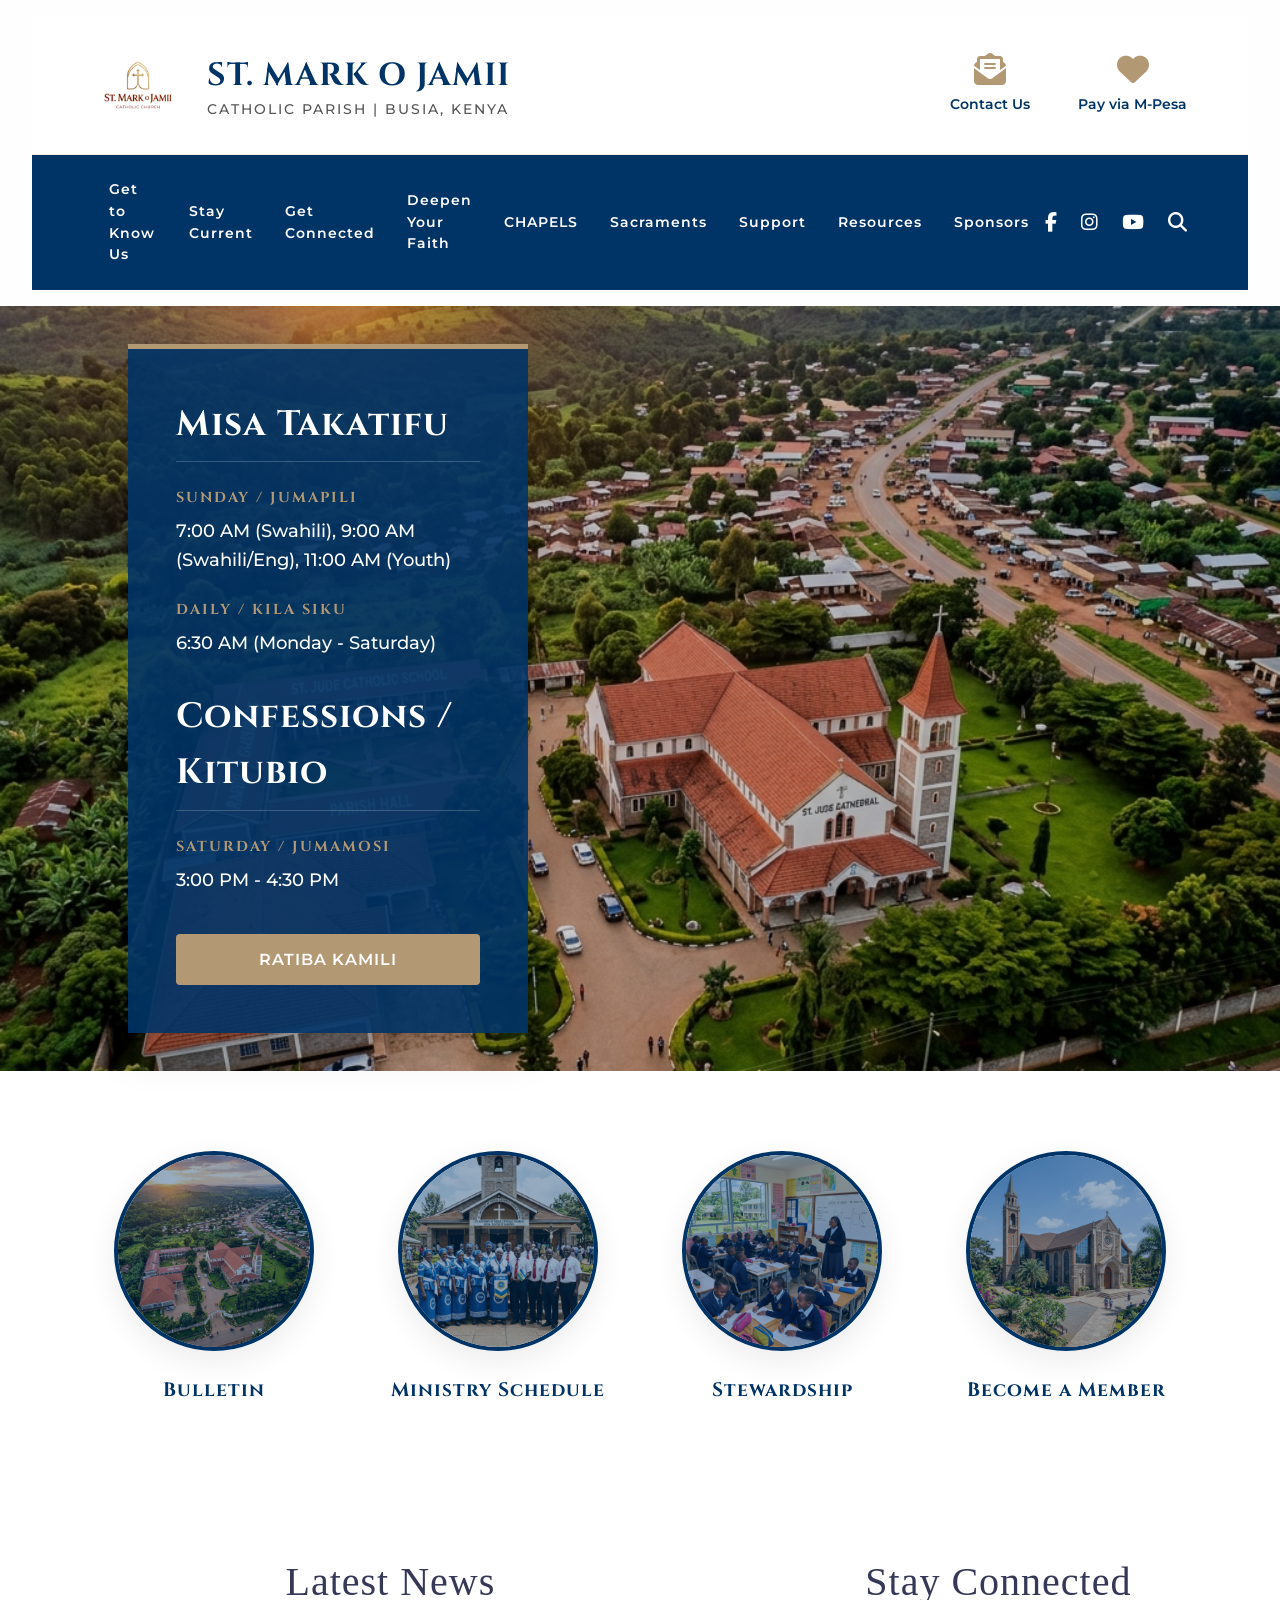
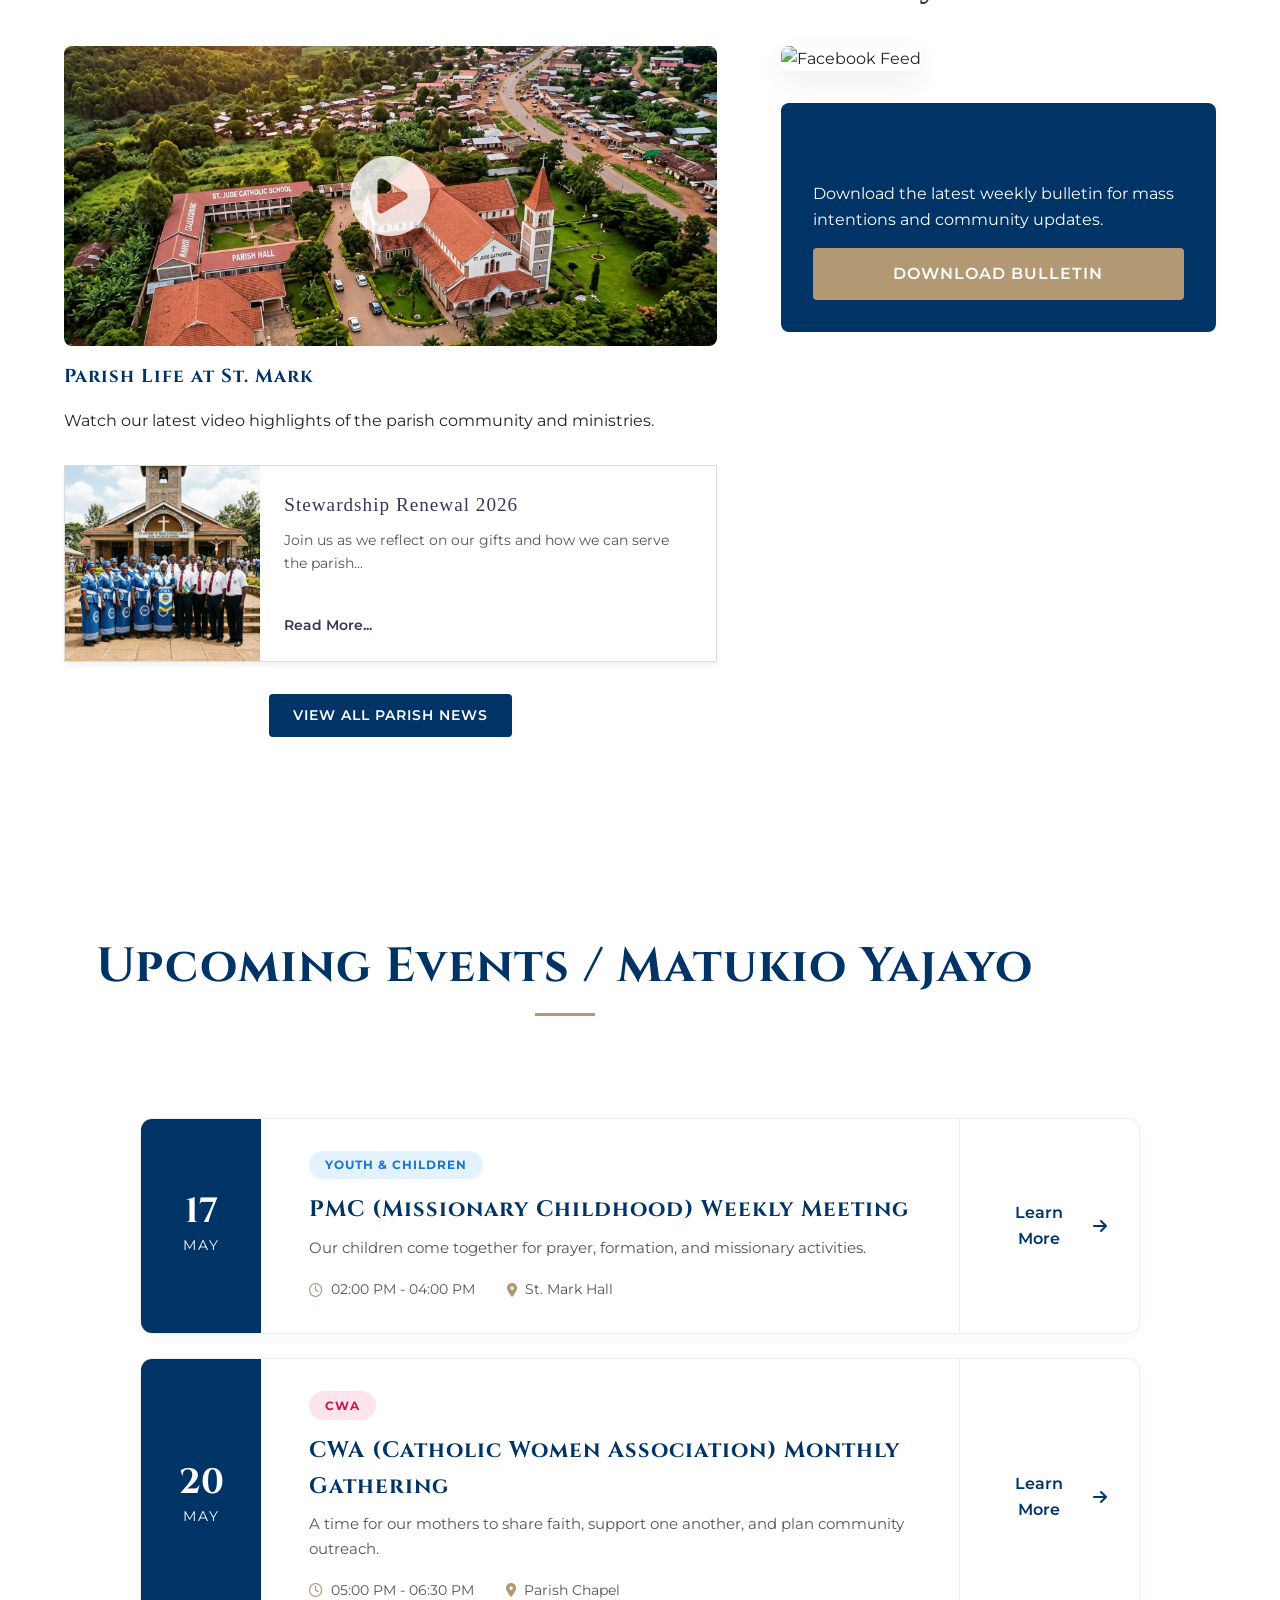
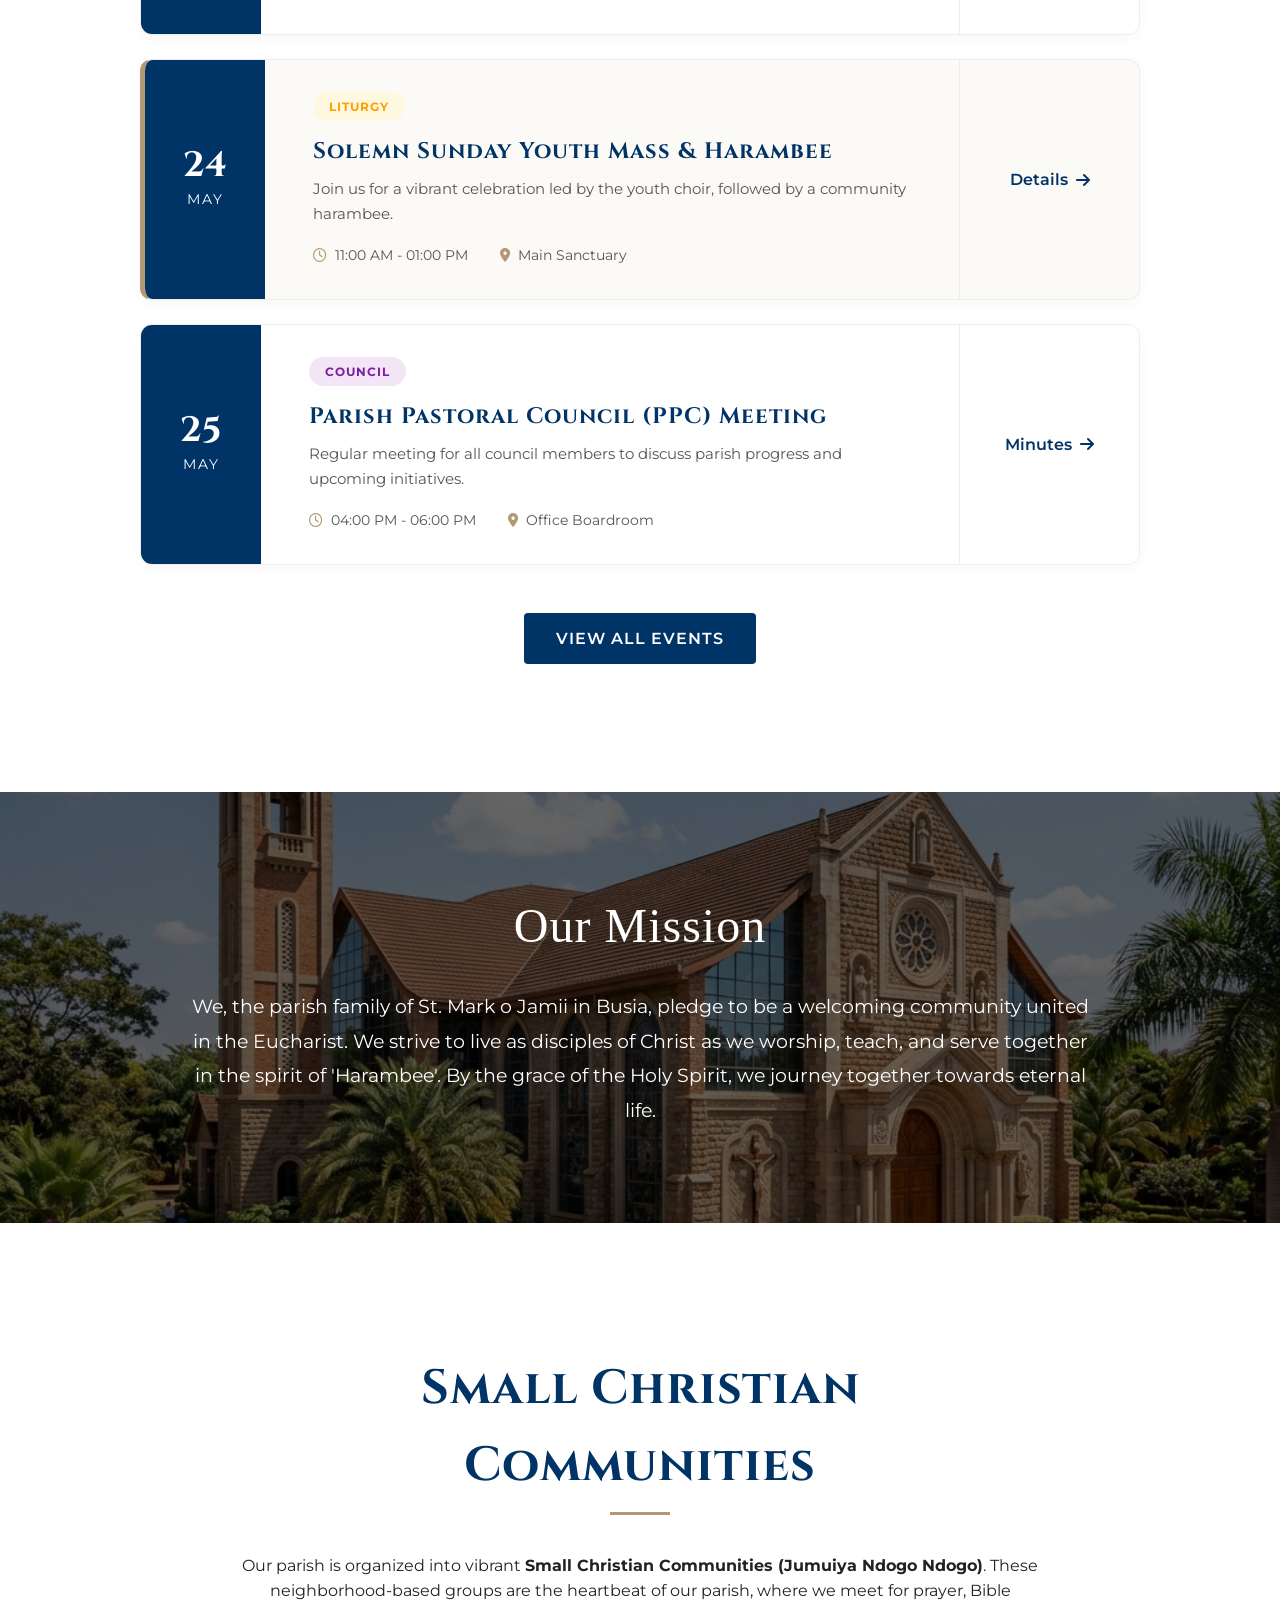
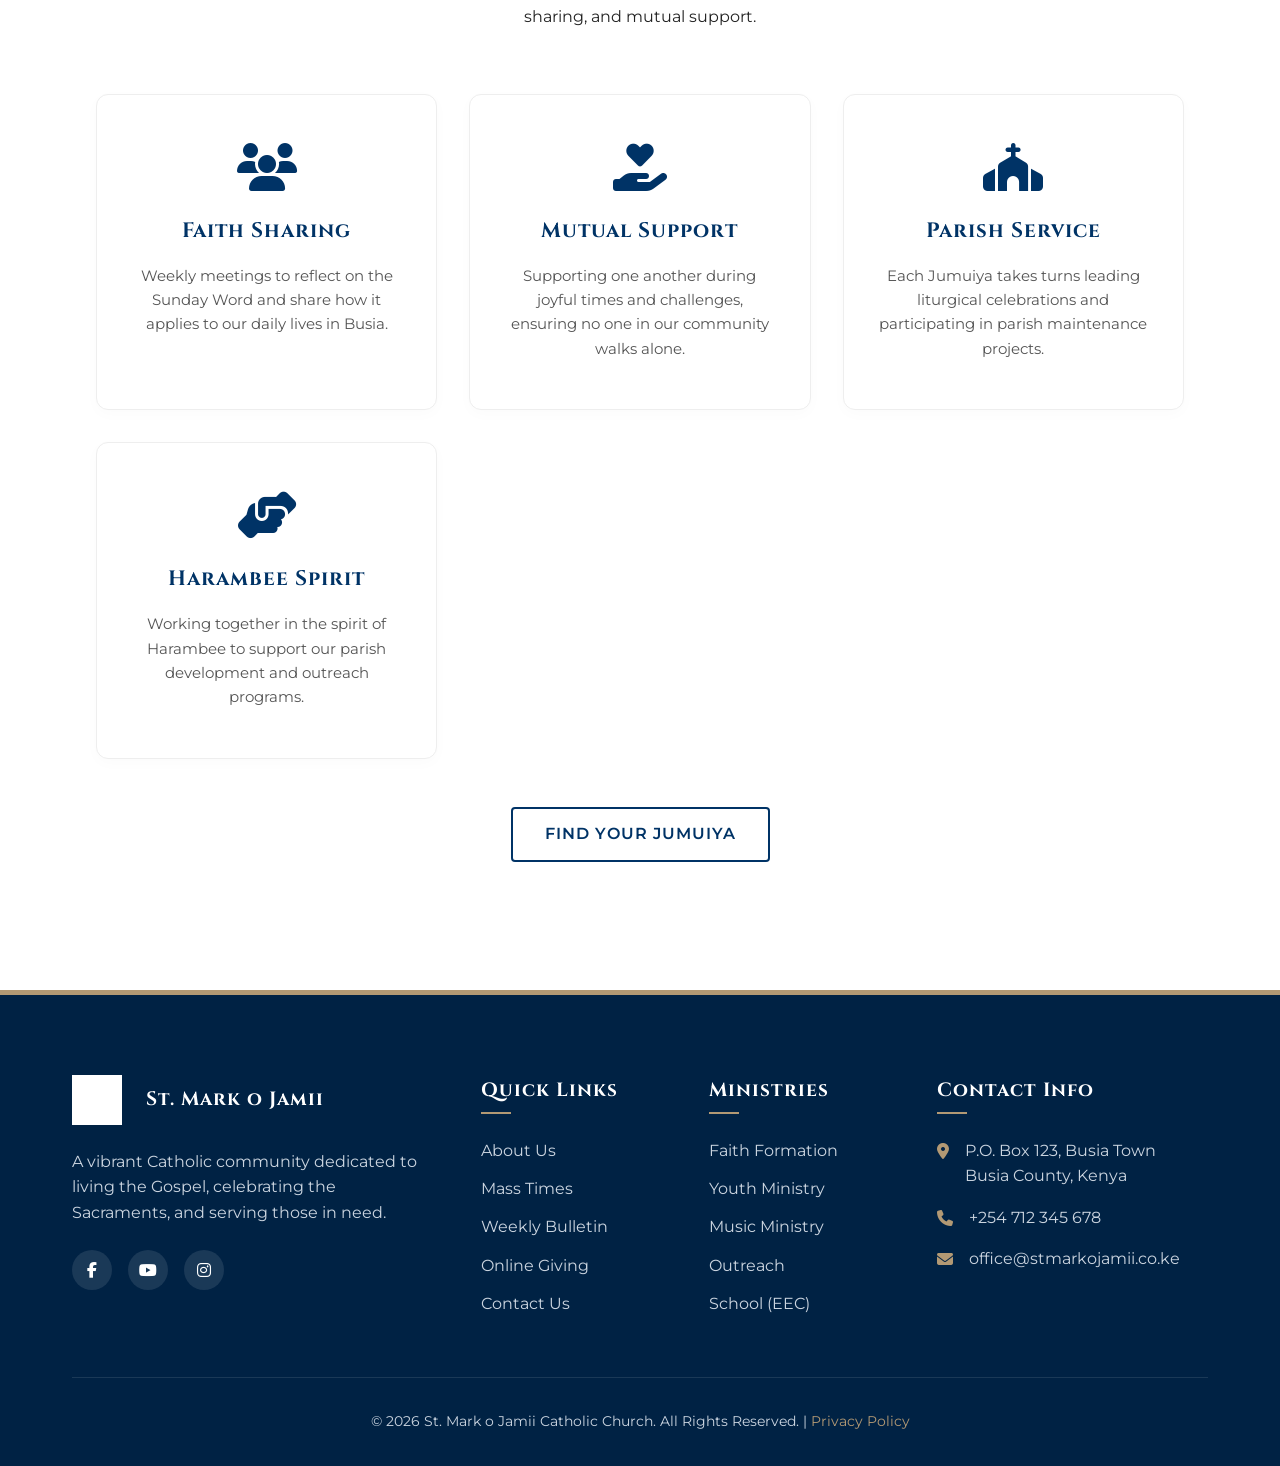
==== page.html @ a4ac21fa "Initial commit - Localized St. Mark o Jamii website for Busia, Kenya" ====
<!DOCTYPE html>
<html lang="en">
<head>
    <meta charset="UTF-8">
    <meta name="viewport" content="width=device-width, initial-scale=1.0">
    <title>St. Mark o Jamii Catholic Church | Empowering Change</title>
    <meta name="description" content="Welcome to St. Mark o Jamii Catholic Church. Join our parish community for mass, ministries, and faith formation.">
    
    <!-- Google Fonts -->
    <link rel="preconnect" href="https://fonts.googleapis.com">
    <link rel="preconnect" href="https://fonts.gstatic.com" crossorigin>
    <link href="https://fonts.googleapis.com/css2?family=Cinzel:wght@400;700&family=Montserrat:wght@300;400;600;700&display=swap" rel="stylesheet">
    
    <!-- Font Awesome for Icons -->
    <link rel="stylesheet" href="https://cdnjs.cloudflare.com/ajax/libs/font-awesome/6.4.0/css/all.min.css">
    
    <link rel="stylesheet" href="style.css">

</head>
<body>

    <!-- Header -->
    <header class="main-header" id="header">
        <div class="header-top">
            <a href="index.html" class="logo">
                <img src="./assets/images/logo.png" alt="St. Mark Logo" style="height: 90px;">
                <div class="logo-text">
                    <h1>ST. MARK O JAMII</h1>
                    <span>CATHOLIC PARISH | BUSIA, KENYA</span>
                </div>
            </a>
            <div class="header-top-links">
                <a href="page.html?id=contact" class="top-link" style="color: var(--primary-blue);">
                    <i class="fas fa-envelope-open-text top-icon" style="color: var(--accent-gold);"></i>
                    <span>Contact Us</span>
                </a>
                <a href="page.html?id=donate" class="top-link" style="color: var(--primary-blue);">
                    <i class="fas fa-heart top-icon" style="color: var(--accent-gold);"></i>
                    <span>Pay via M-Pesa</span>
                </a>
            </div>
        </div>
        <div class="header-nav-container">
            <nav class="main-nav">
                <ul class="nav-links">
                    <li class="dropdown">
                        <a href="page.html?id=know-us">Get to Know Us</a>
                        <ul class="dropdown-content">
                            <li><a href="page.html?id=contact">Contact Us</a></li>
                            <li><a href="page.html?id=history">History</a></li>
                            <li><a href="page.html?id=staff">Parish Staff</a></li>
                        </ul>
                    </li>
                    <li class="dropdown">
                        <a href="page.html?id=current">Stay Current</a>
                        <ul class="dropdown-content">
                            <li><a href="page.html?id=bulletin-sj">Bulletin - St.<br>Joseph Catholic<br>Church</a></li>
                            <li><a href="page.html?id=livestream">LiveStream</a></li>
                            <li><a href="page.html?id=database">MP Database</a></li>
                        </ul>
                    </li>
                    <li class="dropdown">
                        <a href="page.html?id=connected">Get Connected</a>
                        <ul class="dropdown-content">
                            <li><a href="page.html?id=liturgical">Liturgical<br>Ministries</a></li>
                            <li><a href="page.html?id=volunteer">Volunteer</a></li>
                            <li><a href="page.html?id=support-min">Support<br>Ministries</a></li>
                        </ul>
                    </li>
                    <li class="dropdown">
                        <a href="page.html?id=faith">Deepen Your Faith</a>
                        <ul class="dropdown-content">
                            <li><a href="page.html?id=eucharistic-adoration">Adoration</a></li>
                            <li><a href="page.html?id=cgs">Catechesis of the<br>Good Shepherd</a></li>
                            <li><a href="page.html?id=community">Community and<br>Family Ministry</a></li>
                            <li><a href="page.html?id=formed">FORMED</a></li>
                            <li><a href="page.html?id=journey">Journey</a></li>
                            <li><a href="page.html?id=ocia">OCIA</a></li>
                            <li><a href="page.html?id=reled">Religious<br>Education</a></li>
                            <li><a href="page.html?id=small-groups">Small Groups</a></li>
                            <li><a href="page.html?id=young-adult">Young Adult Group</a></li>
                            <li><a href="page.html?id=youth-ministry">Youth Ministry</a></li>
                        </ul>
                    </li>
                    <li class="dropdown mega-dropdown">
                        <a href="page.html?id=chapels">CHAPELS</a>
                        <div class="dropdown-content mega-menu">
                            <div class="mega-column">
                                <h3>Community & Family</h3>
                                <ul>
                                    <li><a href="page.html?id=boy-cub-scouts">Boy & Cub Scouts</a></li>
                                    <li><a href="page.html?id=hospitality-sunday">Hospitality Sunday</a></li>
                                    <li><a href="page.html?id=keenagers-club">Keenagers Club</a></li>
                                    <li><a href="page.html?id=cwa">Catholic Women Association (CWA)</a></li>
                                    <li><a href="page.html?id=cma">Catholic Men Association (CMA)</a></li>
                                    <li><a href="page.html?id=new-parishioner">New Parishioner Welcome Group</a></li>
                                    <li><a href="page.html?id=parish-council">Parish Council</a></li>
                                    <li><a href="page.html?id=quilting-circle">Quilting Circle</a></li>
                                    <li><a href="page.html?id=young-adult">Young Adult Group</a></li>
                                </ul>
                            </div>
                            <div class="mega-column">
                                <h3>Health & Wellness</h3>
                                <ul>
                                    <li><a href="page.html?id=pietra-fitness">Pietra Fitness</a></li>
                                    <li><a href="page.html?id=cyo-sports">CYO Sports</a></li>
                                </ul>
                            </div>
                            <div class="mega-column">
                                <h3>Acts of Mercy</h3>
                                <ul>
                                    <li><a href="page.html?id=angel-tree">Angel Tree</a></li>
                                    <li><a href="page.html?id=baby-bottle">Baby Bottle Boomerang</a></li>
                                    <li><a href="page.html?id=bereavement">Bereavement Ministry</a></li>
                                    <li><a href="page.html?id=blood-drives">Blood Drives</a></li>
                                    <li><a href="page.html?id=christ-child">Christ Child Shower</a></li>
                                    <li><a href="page.html?id=christmas-adoption">Christmas Adoption Program</a></li>
                                    <li><a href="page.html?id=deaf-ministry">Deaf Ministry</a></li>
                                    <li><a href="page.html?id=food-needy">Food for the Needy</a></li>
                                    <li><a href="page.html?id=foster-care">Foster Care</a></li>
                                    <li><a href="page.html?id=funeral-luncheon">Funeral Luncheon</a></li>
                                    <li><a href="page.html?id=respect-life">Respect Life Committee</a></li>
                                    <li><a href="page.html?id=st-joseph-table">St. Joseph's Table</a></li>
                                </ul>
                            </div>
                            <div class="mega-column">
                                <h3>Practice of Prayer</h3>
                                <ul>
                                    <li><a href="page.html?id=cursillo">Cursillo Group</a></li>
                                    <li><a href="page.html?id=eucharistic-adoration">Eucharistic Adoration</a></li>
                                    <li><a href="page.html?id=journey-retreats">Journey Retreats</a></li>
                                    <li><a href="page.html?id=legion-of-mary">Legion of Mary</a></li>
                                    <li><a href="page.html?id=mens-bible">Men's Bible Study</a></li>
                                    <li><a href="page.html?id=vocation">Parish Vocation Ministry</a></li>
                                    <li><a href="page.html?id=womens-group">Women's Group</a></li>
                                </ul>
                            </div>
                            <div class="mega-column">
                                <h3>Education</h3>
                                <ul>
                                    <li><a href="page.html?id=adult-ed">Adult Education</a></li>
                                    <li><a href="page.html?id=pto">PTO</a></li>
                                    <li><a href="page.html?id=reled">Religious Education</a></li>
                                    <li><a href="page.html?id=pmc">Pontifical Missionary Childhood (PMC)</a></li>
                                    <li><a href="page.html?id=youth-ministry">Youth Ministry</a></li>
                                </ul>
                            </div>
                            <div class="mega-column">
                                <h3>Liturgy & Sacraments</h3>
                                <ul>
                                    <li><a href="page.html?id=adult-choir">Adult Choir</a></li>
                                    <li><a href="page.html?id=altar-servers">Altar Servers</a></li>
                                    <li><a href="page.html?id=arts-env">Arts and Environment</a></li>
                                    <li><a href="page.html?id=awesome-angels">Awesome Angels</a></li>
                                    <li><a href="page.html?id=baptism-prep">Baptismal Prep</a></li>
                                    <li><a href="page.html?id=cantors">Cantors</a></li>
                                    <li><a href="page.html?id=communion-sick">Communion to the Sick/ Homebound</a></li>
                                    <li><a href="page.html?id=daily-rosary">Daily Rosary</a></li>
                                    <li><a href="page.html?id=eucharistic-ministers">Eucharistic Ministers</a></li>
                                    <li><a href="page.html?id=hosanna">Hosanna Choir</a></li>
                                    <li><a href="page.html?id=hospitality">Hospitality Team</a></li>
                                    <li><a href="page.html?id=lectors">Lectors</a></li>
                                    <li><a href="page.html?id=liturgy-council">Liturgy Council</a></li>
                                </ul>
                            </div>
                            <div class="mega-column">
                                <h3>Stewardship</h3>
                                <ul>
                                    <li><a href="page.html?id=finance-council">Finance Council</a></li>
                                    <li><a href="page.html?id=financial-peace">Financial Peace University</a></li>
                                    <li><a href="page.html?id=garden-club">Garden Club</a></li>
                                    <li><a href="page.html?id=grandparents">Grandparent's Club</a></li>
                                    <li><a href="page.html?id=jaguar-dads">Jaguar Dad's Den</a></li>
                                    <li><a href="page.html?id=religious-articles">Religious Articles Store</a></li>
                                </ul>
                            </div>
                        </div>
                    </li>
                    <li class="dropdown">
                        <a href="page.html?id=sacraments">Sacraments</a>
                        <ul class="dropdown-content">
                            <li><a href="page.html?id=anointing">Anointing of the<br>Sick</a></li>
                            <li><a href="page.html?id=baptism">Baptism</a></li>
                            <li><a href="page.html?id=confirmation">Confirmation</a></li>
                            <li><a href="page.html?id=first-communion">First Communion</a></li>
                            <li><a href="page.html?id=funeral">Funeral Services</a></li>
                            <li><a href="page.html?id=holy-orders">Holy Orders</a></li>
                            <li><a href="page.html?id=reconciliation">Reconciliation</a></li>
                            <li><a href="page.html?id=weddings">Weddings</a></li>
                        </ul>
                    </li>
                    <li class="dropdown">
                        <a href="page.html?id=support">Support</a>
                        <ul class="dropdown-content">
                            <li><a href="page.html?id=call-to-share">Call to Share</a></li>
                            <li><a href="page.html?id=give">Give</a></li>
                            <li><a href="page.html?id=prayer">Prayer Intentions</a></li>
                        </ul>
                    </li>
                    <li class="dropdown">
                        <a href="page.html?id=resources">Resources</a>
                        <ul class="dropdown-content">
                            <li><a href="page.html?id=archdiocese">Catholic Diocese of Bungoma</a></li>
                            <li><a href="page.html?id=catholic-charities">Catholic Charities Kenya</a></li>
                            <li><a href="page.html?id=report-abuse">Report Abuse</a></li>
                            <li><a href="page.html?id=kccb">KCCB (Kenya Conference of Catholic Bishops)</a></li>
                        </ul>
                    </li>
                    <li class="dropdown">
                        <a href="page.html?id=sponsors">Sponsors</a>
                        <ul class="dropdown-content">
                            <li><a href="page.html?id=sponsor-site">Sponsor This Site!</a></li>
                            <li><a href="page.html?id=view-directory">View Directory</a></li>
                        </ul>
                    </li>
                </ul>
            </nav>
            <div class="header-social">
                <a href="#"><i class="fab fa-facebook-f"></i></a>
                <a href="#"><i class="fab fa-instagram"></i></a>
                <a href="#"><i class="fab fa-youtube"></i></a>
                <a href="#"><i class="fas fa-search"></i></a>
            </div>
            <button class="mobile-menu-btn" id="mobileMenuBtn">
                <i class="fas fa-bars"></i>
            </button>
        </div>
    </header>

    <!-- Mobile Navigation Overlay -->
    <div class="mobile-overlay" id="mobileOverlay"></div>
    <div class="mobile-nav" id="mobileNav">
        <div class="mobile-close" id="mobileCloseBtn"><i class="fas fa-times"></i></div>
        <ul class="mobile-nav-list">
            <!-- Navigation items will be dynamically cloned from desktop nav via main.js -->
        </ul>
    </div>

    <!-- Internal Hero Banner -->
    <section class="internal-hero" id="dynamic-hero" style="background: linear-gradient(rgba(0, 51, 102, 0.8), rgba(0, 51, 102, 0.8)), url('./assets/images/church_drone_shot.png') center/cover; padding: 8rem 5%; text-align: center; color: white; border-bottom: 5px solid var(--accent-gold);">
        <div class="internal-hero-content" style="max-width: 900px; margin: 0 auto;">
            <h1 id="dynamic-title" style="font-family: var(--font-heading); font-size: 4rem; margin: 0; font-weight: 700; letter-spacing: 2px; color: white !important;">Loading...</h1>
        </div>
    </section>

    <!-- Page Content Area -->
    <section class="page-content section-padding" id="dynamic-content" style="min-height: 400px; padding: 4rem 5%;">
        <div class="container" style="max-width: 900px; margin: 0 auto; line-height: 1.8;">
            <div class="loader" style="text-align: center; padding: 4rem; color: #555;">Loading Content...</div>
        </div>
    </section>

    <script>
        document.addEventListener("DOMContentLoaded", () => {
            const urlParams = new URLSearchParams(window.location.search);
            const pageId = urlParams.get("id");
            
            const heroEl = document.getElementById("dynamic-hero");
            const titleEl = document.getElementById("dynamic-title");
            const contentEl = document.getElementById("dynamic-content");
            
            if (pageId && typeof siteData !== 'undefined') {
                const data = siteData[pageId] || siteData["default"];
                
                // Set Title
                if (!siteData[pageId]) {
                    titleEl.textContent = typeof formatTitleFromId === 'function' ? formatTitleFromId(pageId) : "Information Coming Soon";
                } else {
                    titleEl.textContent = data.title;
                }
                
                // Set Image
                if (data.heroImage) {
                    heroEl.style.backgroundImage = `linear-gradient(rgba(26, 54, 93, 0.8), rgba(26, 54, 93, 0.8)), url(${data.heroImage})`;
                }
                
                // Set Content
                contentEl.innerHTML = `<div class="content-wrapper" style="font-size: 1.1rem; color: #333;">${data.content || siteData["default"].content}</div>`;
            } else {
                // No ID provided, redirect to home
                window.location.href = "index.html";
            }
        });
    </script>

    <!-- Footer -->
    <footer class="main-footer">
        <div class="container">
            <div class="footer-grid">
                <div class="footer-col footer-about">
                    <div class="logo" style="margin-bottom: 1.5rem;">
                        <img src="./assets/images/logo.png" alt="Logo" style="height: 60px;">
                        <div class="logo-text">
                            <h2 style="color: white; font-size: 1.4rem; margin:0; font-family: var(--font-heading);">St. Mark o Jamii</h2>
                        </div>
                    </div>
                    <p>Founded in 1885, we are a vibrant Catholic community dedicated to living the Gospel and celebrating the Sacraments.</p>
                    <div class="social-links">
                        <a href="#"><i class="fab fa-facebook-f"></i></a>
                        <a href="#"><i class="fab fa-youtube"></i></a>
                        <a href="#"><i class="fab fa-instagram"></i></a>
                    </div>
                </div>

                <div class="footer-col">
                    <h3>Quick Links</h3>
                    <ul class="footer-links">
                        <li><a href="#">About Us</a></li>
                        <li><a href="#">Mass Times</a></li>
                        <li><a href="#">Weekly Bulletin</a></li>
                        <li><a href="#">Online Giving</a></li>
                        <li><a href="#">Contact Us</a></li>
                    </ul>
                </div>

                <div class="footer-col">
                    <h3>Ministries</h3>
                    <ul class="footer-links">
                        <li><a href="#">Faith Formation</a></li>
                        <li><a href="#">Youth Ministry</a></li>
                        <li><a href="#">Music Ministry</a></li>
                        <li><a href="#">Outreach</a></li>
                        <li><a href="#">School (EEC)</a></li>
                    </ul>
                </div>

                <div class="footer-col">
                    <h3>Contact Info</h3>
                    <ul class="footer-contact">
                        <li>
                            <i class="fas fa-map-marker-alt"></i>
                            <span>P.O. Box 123, Busia Town<br>Busia County, Kenya</span>
                        </li>
                        <li>
                            <i class="fas fa-phone"></i>
                            <span>+254 712 345 678</span>
                        </li>
                        <li>
                            <i class="fas fa-envelope"></i>
                            <span>office@stmarkojamii.co.ke</span>
                        </li>
                    </ul>
                </div>
            </div>

            <div class="footer-bottom">
                <p>&copy; 2026 St. Mark o Jamii Catholic Church. All Rights Reserved. | <a href="#" style="color:var(--accent-gold);">Privacy Policy</a></p>
            </div>
        </div>
    </footer>

    <script src="data.js"></script>
    <script src="main.js"></script>
</body>
</html>
---- style.css ----
:root {
    --primary-blue: #003366;
    --primary-blue-dark: #002244;
    --accent-gold: #B29974;
    --accent-gold-hover: #9a8463;
    --text-dark: #222222;
    --text-muted: #555555;
    --text-light: #f8f9fa;
    --bg-light: #f4f4f4;
    --bg-white: #ffffff;
    --font-heading: 'Cinzel', serif;
    --font-body: 'Montserrat', sans-serif;
    --transition-smooth: all 0.3s cubic-bezier(0.4, 0, 0.2, 1);
    --shadow-soft: 0 10px 30px rgba(0,0,0,0.08);
    --shadow-strong: 0 15px 45px rgba(0,0,0,0.15);
}

* {
    margin: 0;
    padding: 0;
    box-sizing: border-box;
}

body {
    font-family: var(--font-body);
    color: var(--text-dark);
    background-color: var(--bg-light);
    line-height: 1.6;
    overflow-x: hidden;
}

h1, h2, h3, h4, h5, h6 {
    font-family: var(--font-heading);
    color: var(--primary-blue);
    margin-bottom: 1rem;
    letter-spacing: 1px;
}

a {
    text-decoration: none;
    color: inherit;
    transition: var(--transition-smooth);
}

ul {
    list-style: none;
}

/* Utilities */
.container {
    max-width: 1200px;
    margin: 0 auto;
    padding: 0 2rem;
}

.btn {
    display: inline-block;
    padding: 0.8rem 2rem;
    font-weight: 600;
    text-transform: uppercase;
    letter-spacing: 1px;
    border-radius: 4px;
    transition: var(--transition-smooth);
    cursor: pointer;
    border: none;
}

.btn-primary {
    background-color: var(--primary-blue);
    color: var(--bg-white);
}

.btn-primary:hover {
    background-color: var(--primary-blue-dark);
    transform: translateY(-2px);
    box-shadow: var(--shadow-soft);
}

.btn-accent {
    background-color: var(--accent-gold);
    color: var(--navy-blue);
}

.btn-accent:hover {
    background-color: var(--accent-gold-hover);
    transform: translateY(-2px);
    box-shadow: 0 4px 12px rgba(212, 175, 55, 0.4);
}

.btn-outline {
    background-color: transparent;
    border: 2px solid var(--bg-white);
    color: var(--bg-white);
}

.btn-outline:hover {
    background-color: var(--bg-white);
    color: var(--primary-blue);
}

.section-padding {
    padding: 6rem 0;
}

@media (max-width: 768px) {
    .section-padding {
        padding: 4rem 0;
    }
}

.text-center {
    text-align: center;
}

.section-title {
    font-size: 3rem;
    margin-bottom: 3rem;
    position: relative;
    display: inline-block;
    font-weight: 700;
}

@media (max-width: 768px) {
    .section-title {
        font-size: 2.2rem;
    }
}

.section-title::after {
    content: '';
    position: absolute;
    bottom: -10px;
    left: 50%;
    transform: translateX(-50%);
    width: 60px;
    height: 3px;
    background-color: var(--accent-gold);
}

/* Header & Navigation */
.main-header {
    width: 100%;
    z-index: 1000;
    position: relative; 
}

.header-top {
    background-color: var(--bg-white); 
    display: flex;
    justify-content: space-between;
    align-items: center;
    padding: 1.5rem 5%;
    border-bottom: 1px solid #eee;
}

.logo {
    display: flex;
    align-items: center;
    gap: 1.5rem;
}

.logo-text h1 {
    font-size: 2rem;
    margin: 0;
    color: var(--primary-blue);
    letter-spacing: 1px;
    font-weight: 700;
    font-family: var(--font-heading);
}

.logo-text span {
    font-size: 0.85rem;
    color: var(--text-muted);
    font-family: var(--font-body);
    letter-spacing: 2px;
    display: block;
    margin-top: -2px;
    font-weight: 500;
}

.header-top-links {
    display: flex;
    gap: 3rem;
}

.top-link {
    display: flex;
    flex-direction: column;
    align-items: center;
    color: var(--bg-white);
    text-align: center;
    gap: 0.5rem;
    font-size: 0.9rem;
    font-weight: 600;
}

.top-icon {
    font-size: 2rem;
}

.header-nav-container {
    background-color: var(--primary-blue); 
    display: flex;
    justify-content: space-between;
    align-items: center;
    padding: 0 5%;
}

.main-nav {
    flex-grow: 1;
}

.nav-links {
    display: flex;
    align-items: center;
    margin: 0;
    padding: 0;
}

.nav-links > li {
    position: relative;
}

.nav-links > li > a {
    color: var(--bg-white);
    font-weight: 600;
    font-size: 0.85rem;
    padding: 1.5rem 1rem;
    display: block;
    letter-spacing: 1px;
}

.nav-links > li > a:hover {
    background-color: rgba(0,0,0,0.1);
}

.nav-links > li > a::after {
    display: none; 
}

/* Dropdown */
.header-nav-container {
    background-color: var(--primary-blue); 
    display: flex;
    justify-content: space-between;
    align-items: center;
    padding: 0 5%;
    position: relative; /* Crucial for mega menu */
}

.dropdown-content {
    display: none;
    position: absolute;
    background-color: var(--primary-blue-dark);
    min-width: 220px;
    box-shadow: var(--shadow-strong);
    z-index: 1001;
    top: 100%;
    left: 0;
    padding: 0.5rem 0;
    border-top: 3px solid var(--accent-gold);
}

.dropdown-content a {
    color: white;
    padding: 10px 16px;
    text-decoration: none;
    display: block;
    font-size: 0.85rem;
    border-bottom: none;
    line-height: 1.3;
}

.dropdown-content a:hover {
    background-color: rgba(255,255,255,0.1);
}

.dropdown:hover .dropdown-content {
    display: block;
}

/* Mega Menu Styles */
.mega-dropdown {
    position: static !important;
}

.mega-menu {
    width: 100%;
    left: 0;
    right: 0;
    display: none;
    grid-template-columns: repeat(7, 1fr);
    gap: 1rem;
    padding: 2rem 5% !important;
    background-color: var(--primary-blue-dark);
    border-top: 3px solid var(--accent-gold);
}

.dropdown:hover .mega-menu {
    display: grid;
}

.mega-column h3 {
    color: white;
    font-size: 0.95rem;
    font-family: 'Inter', sans-serif;
    margin-bottom: 0.5rem;
    padding-bottom: 0.5rem;
    border-bottom: 1px solid rgba(255,255,255,0.2);
    text-transform: none;
}

.mega-column ul {
    list-style: none;
    padding: 0;
    margin: 0;
}

.mega-column a {
    padding: 8px 0 !important;
    border-bottom: none !important;
    font-size: 0.8rem !important;
    color: #e0e0e0;
}

.mega-column a:hover {
    color: white;
    background-color: transparent;
    text-decoration: underline;
}

.header-social {
    display: flex;
    gap: 1.5rem;
}

.header-social a {
    color: var(--bg-white);
    font-size: 1.2rem;
}

.mobile-menu-btn {
    display: none;
    color: white;
    background: transparent;
    border: none;
    font-size: 1.5rem;
    cursor: pointer;
}

/* Hero Section */
.hero {
    height: 85vh;
    min-height: 700px;
    background: linear-gradient(rgba(0,0,0,0.2), rgba(0,0,0,0.2)), url('./assets/images/church_drone_shot.png') center/cover no-repeat;
    display: flex;
    align-items: center;
    justify-content: flex-start;
    padding: 0 10%;
    position: relative;
}

.hero-overlay-card {
    background-color: rgba(0, 51, 102, 0.9);
    color: white;
    padding: 3rem;
    width: 400px;
    border-top: 5px solid var(--accent-gold);
    box-shadow: var(--shadow-strong);
    animation: slideInLeft 1s ease-out;
}

@keyframes slideInLeft {
    from { opacity: 0; transform: translateX(-50px); }
    to { opacity: 1; transform: translateX(0); }
}

.hero-overlay-card h2 {
    color: white;
    font-size: 2.2rem;
    margin-bottom: 1.5rem;
    border-bottom: 1px solid rgba(255,255,255,0.2);
    padding-bottom: 0.5rem;
}

.mass-item {
    margin-bottom: 1.5rem;
}

.mass-item h4 {
    color: var(--accent-gold);
    font-size: 0.9rem;
    text-transform: uppercase;
    letter-spacing: 2px;
    margin-bottom: 0.5rem;
}

.mass-item p {
    font-size: 1.1rem;
    font-weight: 500;
}

/* Circular Links Section */
.circular-links-section {
    padding: 5rem 5%;
    background-color: var(--bg-white);
}

.circular-container {
    max-width: 1200px;
    margin: 0 auto;
    display: flex;
    justify-content: center;
    gap: 4rem;
    flex-wrap: wrap;
}

.circular-link-item {
    display: flex;
    flex-direction: column;
    align-items: center;
    text-align: center;
    gap: 1.5rem;
    width: 220px;
}

.circular-img-wrapper {
    width: 200px;
    height: 200px;
    border-radius: 50%;
    overflow: hidden;
    border: 4px solid var(--primary-blue);
    position: relative;
    transition: var(--transition-smooth);
    box-shadow: var(--shadow-soft);
}

.circular-img-wrapper img {
    width: 100%;
    height: 100%;
    object-fit: cover;
    transition: var(--transition-smooth);
}

.circular-img-wrapper::after {
    content: '';
    position: absolute;
    top: 0;
    left: 0;
    width: 100%;
    height: 100%;
    background-color: rgba(0, 51, 102, 0.4);
    transition: var(--transition-smooth);
}

.circular-link-item:hover .circular-img-wrapper {
    transform: scale(1.05);
    border-color: var(--accent-gold);
}

.circular-link-item:hover .circular-img-wrapper img {
    transform: scale(1.1);
}

.circular-link-item:hover .circular-img-wrapper::after {
    background-color: rgba(0, 51, 102, 0.2);
}

.circular-link-item h3 {
    font-size: 1.2rem;
    color: var(--primary-blue);
    margin: 0;
}


/* Info Section */
.info-section {
    background-color: #f5f5f5;
    padding: 4rem 5%;
}

.info-container {
    max-width: 1200px;
    margin: 0 auto;
    display: grid;
    grid-template-columns: repeat(3, 1fr);
    gap: 3rem;
}

.info-col h3 {
    color: #611200;
    font-size: 1.1rem;
    letter-spacing: 1px;
    margin-bottom: 1rem;
    text-transform: uppercase;
    font-weight: 500;
}

.info-col p {
    font-size: 0.95rem;
    color: #333;
    line-height: 1.6;
}

/* News & Social Section */
.news-social-section {
    background-color: white;
    padding: 4rem 5%;
}

.news-social-container {
    max-width: 1200px;
    margin: 0 auto;
    display: grid;
    grid-template-columns: 1.2fr 0.8fr;
    gap: 4rem;
}

.section-title-elegant {
    font-family: 'Playfair Display', serif;
    color: #353856;
    font-size: 2.5rem;
    text-align: center;
    margin-bottom: 2rem;
    font-weight: 400;
}

.news-card {
    display: flex;
    border: 1px solid #ddd;
    box-shadow: 0 4px 6px rgba(0,0,0,0.05);
    margin-bottom: 1rem;
    background: white;
    min-height: 120px;
}

.news-img {
    width: 30%;
    display: flex;
    align-items: center;
    justify-content: center;
    overflow: hidden;
}

.news-img img {
    width: 100%;
    height: 100%;
    object-fit: cover;
}

.news-content {
    width: 70%;
    padding: 1.5rem;
    display: flex;
    flex-direction: column;
    justify-content: center;
}

.news-content h4 {
    color: #353856;
    font-size: 1.2rem;
    font-family: 'Playfair Display', serif;
    margin-bottom: 0.5rem;
    font-weight: 400;
}

.news-content p {
    font-size: 0.9rem;
    color: #555;
    margin-bottom: 1rem;
}

.read-more {
    color: #353856;
    font-weight: 600;
    font-size: 0.9rem;
    margin-top: auto;
}

.btn-dark-blue {
    background-color: #353856;
    color: white;
    padding: 0.6rem 1.5rem;
    font-size: 0.9rem;
    border-radius: 4px;
}

.btn-dark-blue:hover {
    background-color: #2a2c44;
}

/* Calendar Section - Premium Redesign */
.calendar-section {
    background-color: #ffffff;
    padding: 8rem 5%;
}

.events-list {
    max-width: 1000px;
    margin: 4rem auto 0;
    display: flex;
    flex-direction: column;
    gap: 1.5rem;
}

.event-row {
    display: grid;
    grid-template-columns: 120px 1fr 180px;
    align-items: center;
    background: #fff;
    border: 1px solid #eee;
    border-radius: 12px;
    overflow: hidden;
    transition: var(--transition-smooth);
    box-shadow: 0 4px 15px rgba(0,0,0,0.03);
}

.event-row:hover {
    transform: scale(1.01);
    box-shadow: 0 10px 30px rgba(0,0,0,0.08);
    border-color: var(--accent-gold);
}

.event-row.highlighted {
    border-left: 5px solid var(--accent-gold);
    background-color: #fcfaf7;
}

.event-date {
    background-color: var(--primary-blue);
    color: white;
    padding: 2rem 1rem;
    display: flex;
    flex-direction: column;
    align-items: center;
    justify-content: center;
    text-align: center;
    height: 100%;
}

.event-date .day {
    font-size: 2.2rem;
    font-weight: 700;
    font-family: var(--font-heading);
    line-height: 1;
}

.event-date .month {
    font-size: 0.9rem;
    text-transform: uppercase;
    letter-spacing: 2px;
    margin-top: 0.3rem;
}

.event-content {
    padding: 2rem 3rem;
}

.event-badge {
    display: inline-block;
    padding: 0.3rem 1rem;
    border-radius: 50px;
    font-size: 0.75rem;
    font-weight: 700;
    text-transform: uppercase;
    letter-spacing: 1px;
    margin-bottom: 0.8rem;
}

.badge-youth { background: #e3f2fd; color: #1976d2; }
.badge-women { background: #fce4ec; color: #c2185b; }
.badge-liturgy { background: #fff8e1; color: #ffa000; }
.badge-council { background: #f3e5f5; color: #7b1fa2; }

.event-content h4 {
    font-size: 1.4rem;
    margin-bottom: 0.5rem;
    color: var(--primary-blue);
}

.event-content p {
    font-size: 0.95rem;
    color: var(--text-muted);
    margin-bottom: 1.2rem;
}

.event-footer {
    display: flex;
    gap: 2rem;
    font-size: 0.85rem;
    color: var(--text-muted);
}

.event-footer span {
    display: flex;
    align-items: center;
    gap: 0.5rem;
}

.event-footer i {
    color: var(--accent-gold);
}

.event-action {
    padding: 1rem 2rem;
    font-weight: 600;
    color: var(--primary-blue);
    text-align: center;
    border-left: 1px solid #eee;
    height: 100%;
    display: flex;
    align-items: center;
    justify-content: center;
    gap: 0.5rem;
    transition: var(--transition-smooth);
}

.event-action:hover {
    background-color: var(--primary-blue);
    color: white;
}

@media (max-width: 900px) {
    .event-row {
        grid-template-columns: 1fr;
        text-align: center;
    }
    .event-date {
        padding: 1.5rem;
    }
    .event-content {
        padding: 2rem;
    }
    .event-footer {
        justify-content: center;
        flex-wrap: wrap;
    }
    .event-action {
        border-left: none;
        border-top: 1px solid #eee;
        padding: 1.5rem;
    }
}


.btn-dark-red {
    background-color: var(--accent-gold);
    color: white;
    padding: 1rem 2.5rem;
    font-size: 1rem;
    font-weight: bold;
    border-radius: 4px;
    position: relative;
    top: 2rem;
    box-shadow: var(--shadow-soft);
    display: inline-block;
}

.btn-dark-red:hover {
    background-color: var(--accent-gold-hover);
}

/* Mission Section */
.mission-section {
    background: linear-gradient(rgba(0, 0, 0, 0.6), rgba(0, 0, 0, 0.6)), url('./assets/images/hero-bg.png') center/cover no-repeat;
    padding: 6rem 5%;
    text-align: center;
    color: white;
}

.mission-content {
    max-width: 900px;
    margin: 0 auto;
}

.mission-content h2 {
    font-family: 'Playfair Display', serif;
    font-size: 3rem;
    margin-bottom: 1.5rem;
    color: white;
    font-weight: 400;
}

.mission-content p {
    font-size: 1.2rem;
    line-height: 1.8;
}

/* Small Christian Communities (SCC) Section */
.scc-section {
    padding: 8rem 5%;
    background-color: var(--bg-white);
}

.scc-header {
    text-align: center;
    max-width: 800px;
    margin: 0 auto 4rem;
}

.scc-grid {
    display: grid;
    grid-template-columns: repeat(auto-fit, minmax(250px, 1fr));
    gap: 2rem;
}

.scc-card {
    background: #fff;
    padding: 3rem 2rem;
    text-align: center;
    border-radius: 12px;
    border: 1px solid #eee;
    transition: var(--transition-smooth);
    box-shadow: 0 4px 15px rgba(0,0,0,0.02);
}

.scc-card:hover {
    transform: translateY(-10px);
    box-shadow: var(--shadow-strong);
    border-color: var(--accent-gold);
}

.scc-card i {
    font-size: 3rem;
    color: var(--primary-blue);
    margin-bottom: 1.5rem;
}

.scc-card h4 {
    font-size: 1.3rem;
    margin-bottom: 1rem;
    color: var(--primary-blue);
}

.scc-card p {
    font-size: 0.95rem;
    color: var(--text-muted);
}

/* Footer */
.main-footer {
    background-color: var(--primary-blue-dark);
    color: #cbd5e0;
    padding: 5rem 0 2rem;
    border-top: 5px solid var(--accent-gold);
}

.footer-grid {
    display: grid;
    grid-template-columns: 2fr 1fr 1fr 1.5fr;
    gap: 3rem;
    margin-bottom: 3rem;
}

.footer-col h3 {
    color: var(--bg-white);
    font-size: 1.2rem;
    margin-bottom: 1.5rem;
    position: relative;
    padding-bottom: 0.5rem;
}

.footer-col h3::after {
    content: '';
    position: absolute;
    bottom: 0;
    left: 0;
    width: 30px;
    height: 2px;
    background-color: var(--accent-gold);
}

.footer-about p {
    margin-bottom: 1rem;
}

.social-links {
    display: flex;
    gap: 1rem;
    margin-top: 1.5rem;
}

.social-links a {
    display: flex;
    align-items: center;
    justify-content: center;
    width: 40px;
    height: 40px;
    background-color: rgba(255,255,255,0.1);
    border-radius: 50%;
    color: var(--bg-white);
}

.social-links a:hover {
    background-color: var(--primary-red);
    transform: translateY(-3px);
}

.footer-links li {
    margin-bottom: 0.8rem;
}

.footer-links a:hover {
    color: var(--accent-gold);
    padding-left: 5px;
}

.footer-contact li {
    display: flex;
    gap: 1rem;
    margin-bottom: 1rem;
    align-items: flex-start;
}

.footer-contact i {
    color: var(--accent-gold);
    margin-top: 5px;
}

.footer-bottom {
    text-align: center;
    padding-top: 2rem;
    border-top: 1px solid rgba(255,255,255,0.1);
    font-size: 0.9rem;
}

/* ==========================================================================
   Responsive Design
   ========================================================================== */

/* Tablet & Large Mobile */
@media (max-width: 1024px) {
    .header-top {
        padding: 1rem 5%;
    }
    
    .footer-grid {
        grid-template-columns: 1fr 1fr;
    }
    
    .info-container {
        grid-template-columns: 1fr 1fr;
    }
}

/* Mobile Devices */
@media (max-width: 768px) {
    /* Header & Logo */
    .header-top {
        flex-direction: column;
        align-items: center;
        gap: 1.5rem;
        padding: 1.5rem 1rem;
    }

    .logo {
        flex-direction: column;
        text-align: center;
        gap: 0.5rem;
    }

    .logo img {
        height: 70px !important;
    }

    .logo-text h1 {
        font-size: 1.5rem;
    }

    .logo-text span {
        font-size: 0.7rem;
    }

    .header-top-links {
        width: 100%;
        justify-content: center;
        gap: 1.5rem;
    }

    .top-link {
        font-size: 0.8rem;
    }

    .top-icon {
        font-size: 1.2rem;
    }

    /* Navigation */
    .nav-links, .header-social {
        display: none !important;
    }

    .header-nav-container {
        padding: 0.8rem 5%;
        justify-content: flex-end;
    }

    .mobile-menu-btn {
        display: block;
    }

    /* Hero Section */
    .hero {
        height: auto;
        min-height: 500px;
        padding: 4rem 1.5rem;
        justify-content: center;
        text-align: center;
        background-attachment: scroll;
    }

    .hero-overlay-card {
        width: 100%;
        max-width: 100%;
        padding: 2.5rem 1.5rem;
        animation: fadeIn 1s ease-out;
    }

    .hero-overlay-card h2 {
        font-size: 1.8rem;
    }

    /* Circular Links */
    .circular-container {
        grid-template-columns: 1fr 1fr;
        gap: 2rem 1rem;
    }

    .circular-link-item {
        width: 100%;
    }

    .circular-img-wrapper {
        width: 130px;
        height: 130px;
    }

    /* Events Redesign Responsiveness */
    .event-row {
        grid-template-columns: 1fr;
    }

    .event-date {
        padding: 1.5rem;
        border-bottom: 1px solid rgba(255,255,255,0.1);
    }

    .event-content {
        padding: 2rem 1.5rem;
        text-align: center;
    }

    .event-footer {
        justify-content: center;
        flex-direction: column;
        gap: 0.8rem;
    }

    .event-action {
        border-left: none;
        border-top: 1px solid #eee;
        padding: 1.5rem;
    }

    /* SCC Section */
    .scc-header {
        margin-bottom: 2rem;
    }

    .scc-card {
        padding: 2.5rem 1.5rem;
    }

    /* News Section */
    .news-social-container {
        grid-template-columns: 1fr;
    }

    .news-card {
        flex-direction: column;
    }

    .news-img {
        width: 100%;
        height: 200px;
    }

    .news-content {
        width: 100%;
    }

    /* Info Section */
    .info-container {
        grid-template-columns: 1fr;
        gap: 2rem;
    }

    /* Footer */
    .footer-grid {
        grid-template-columns: 1fr;
        text-align: center;
        gap: 2.5rem;
    }

    .footer-col h3::after {
        left: 50%;
        transform: translateX(-50%);
    }

    .social-links {
        justify-content: center;
    }

    .footer-contact li {
        flex-direction: column;
        align-items: center;
        text-align: center;
    }
}

/* Super Small Devices */
@media (max-width: 480px) {
    .circular-container {
        grid-template-columns: 1fr;
    }

    .hero-overlay-card h2 {
        font-size: 1.5rem;
    }

    .section-title {
        font-size: 2rem;
    }
}

/* Mobile Nav Overlay Premium Styling */
.mobile-nav {
    position: fixed;
    top: 0;
    right: -100%;
    width: 85%;
    max-width: 400px;
    height: 100vh;
    background-color: var(--primary-blue-dark);
    z-index: 2000;
    padding: 3rem 2rem;
    box-shadow: -10px 0 30px rgba(0,0,0,0.5);
    transition: all 0.4s cubic-bezier(0.4, 0, 0.2, 1);
    overflow-y: auto;
    display: block !important;
}

.mobile-nav.show {
    right: 0;
}

.mobile-overlay {
    position: fixed;
    top: 0;
    left: 0;
    width: 100%;
    height: 100vh;
    background: rgba(0,0,0,0.7);
    z-index: 1999;
    opacity: 0;
    visibility: hidden;
    transition: var(--transition-smooth);
}

.mobile-overlay.show {
    opacity: 1;
    visibility: visible;
}

.mobile-close {
    position: absolute;
    top: 1.5rem;
    right: 1.5rem;
    color: white;
    font-size: 2rem;
    cursor: pointer;
}

.mobile-nav-list {
    margin-top: 3rem;
}

.mobile-nav-list li {
    margin-bottom: 1rem;
}

.mobile-nav-list a {
    color: white;
    font-size: 1.2rem;
    font-family: var(--font-heading);
    padding: 0.8rem 0;
    display: block;
    border-bottom: 1px solid rgba(255,255,255,0.05);
}

.mobile-nav-list .dropdown-content,
.mobile-nav-list .mega-menu {
    display: none;
    max-height: 0;
    overflow: hidden;
    transition: max-height 0.4s ease-out, opacity 0.3s ease;
    opacity: 0;
    padding: 0 0 0 1.5rem !important; /* Reduced top/bottom padding when closed */
    margin-top: 0.5rem;
    border-top: none;
    border-left: 2px solid var(--accent-gold);
    position: static !important; /* Critical: Overrides desktop position absolute */
    width: 100% !important;
    box-shadow: none !important;
    min-width: unset !important;
}

.mobile-nav-list .dropdown-content.active,
.mobile-nav-list .mega-menu.active {
    display: block !important;
    max-height: 2000px !important; /* Allow it to grow */
    opacity: 1 !important;
    padding: 0.5rem 0 0.5rem 1.5rem !important;
    grid-template-columns: 1fr;
}

.mobile-nav-list > li > a {
    display: flex;
    justify-content: space-between;
    align-items: center;
}

.mobile-nav-list .mobile-toggle {
    width: 40px;
    height: 40px;
    display: flex;
    align-items: center;
    justify-content: center;
    cursor: pointer;
}

.mobile-nav-list .mobile-toggle i {
    font-size: 0.9rem;
    transition: transform 0.3s ease;
}

.mobile-nav-list .mobile-toggle.rotated i {
    transform: rotate(180deg);
}

.mobile-nav-list .dropdown-content a,
.mobile-nav-list .mega-column a {
    font-size: 1rem;
    font-family: var(--font-body);
    color: rgba(255,255,255,0.7);
    border: none;
    padding: 0.6rem 0;
}

.mobile-nav-list .mega-column h3 {
    color: var(--accent-gold);
    font-size: 1.1rem;
    margin-top: 1.2rem;
    margin-bottom: 0.5rem;
    font-family: var(--font-heading);
}

.mobile-nav-list .mega-column ul {
    padding-left: 0.5rem;
}
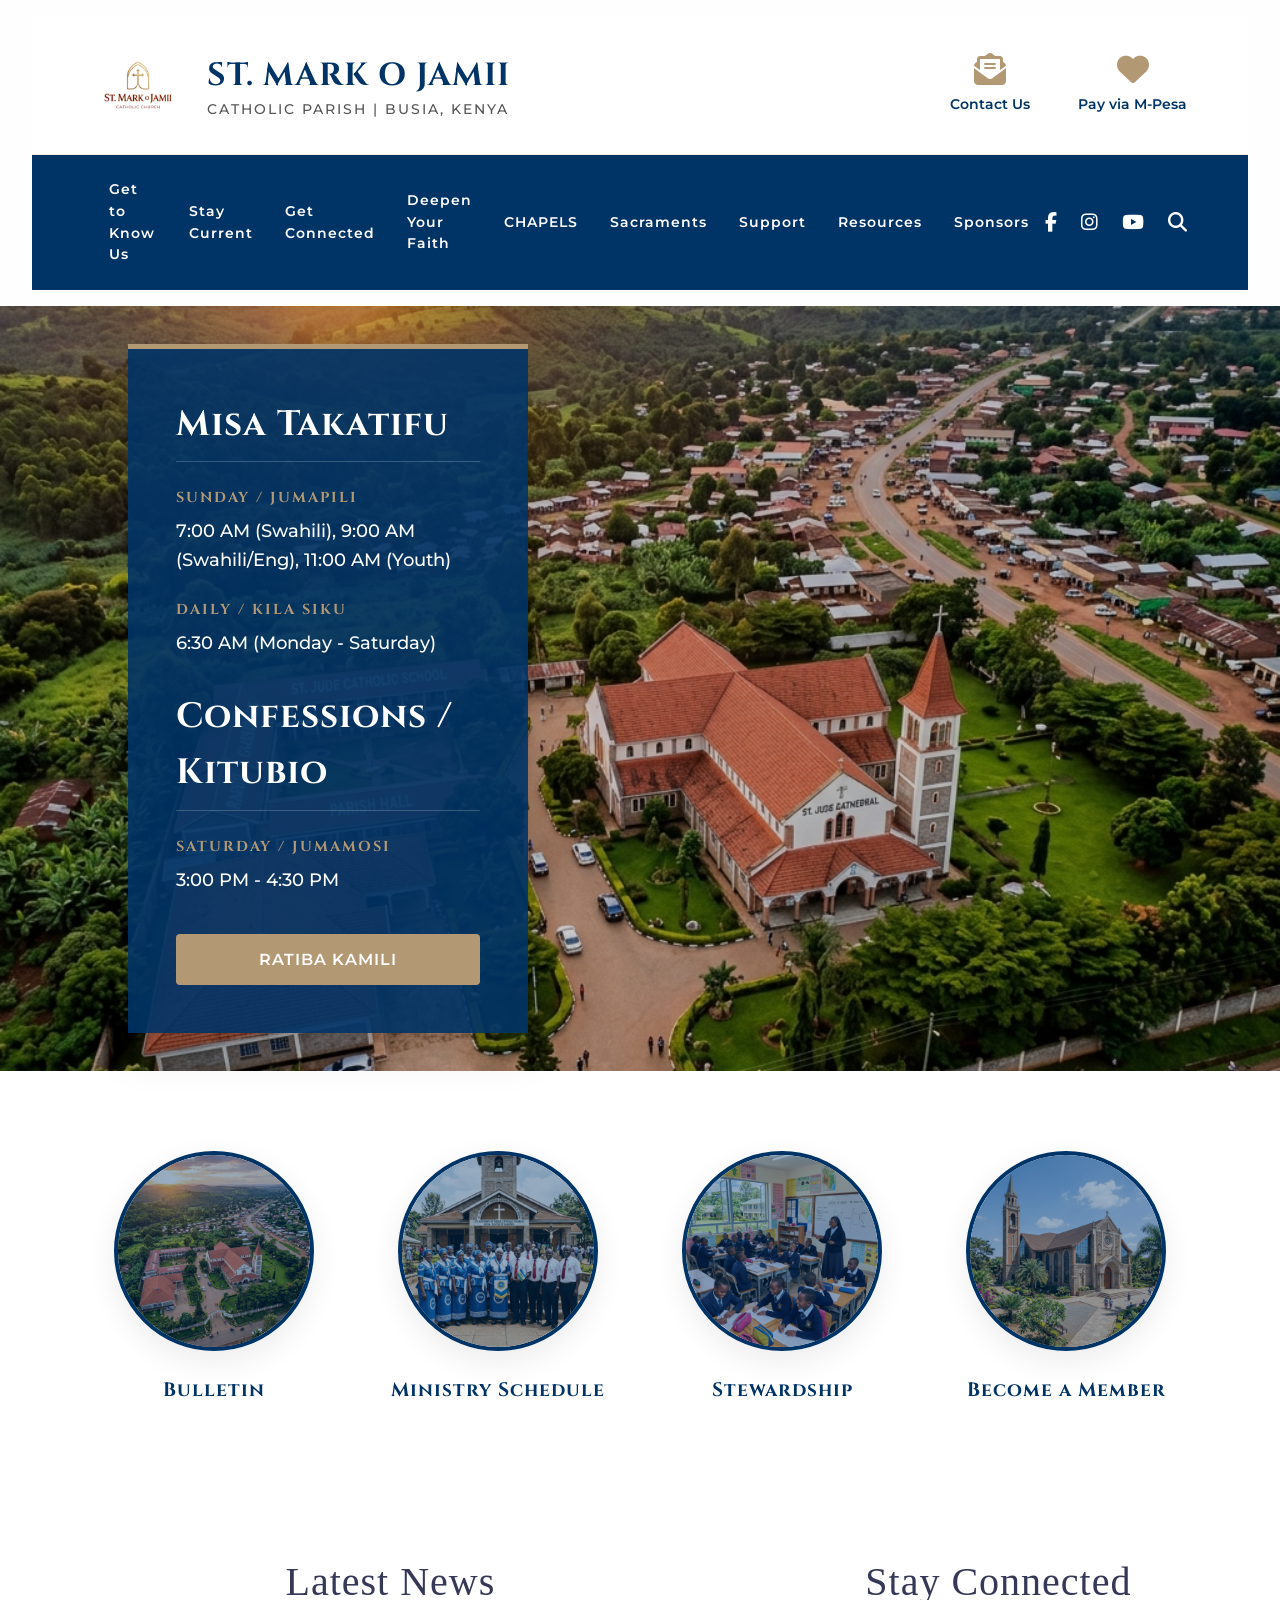
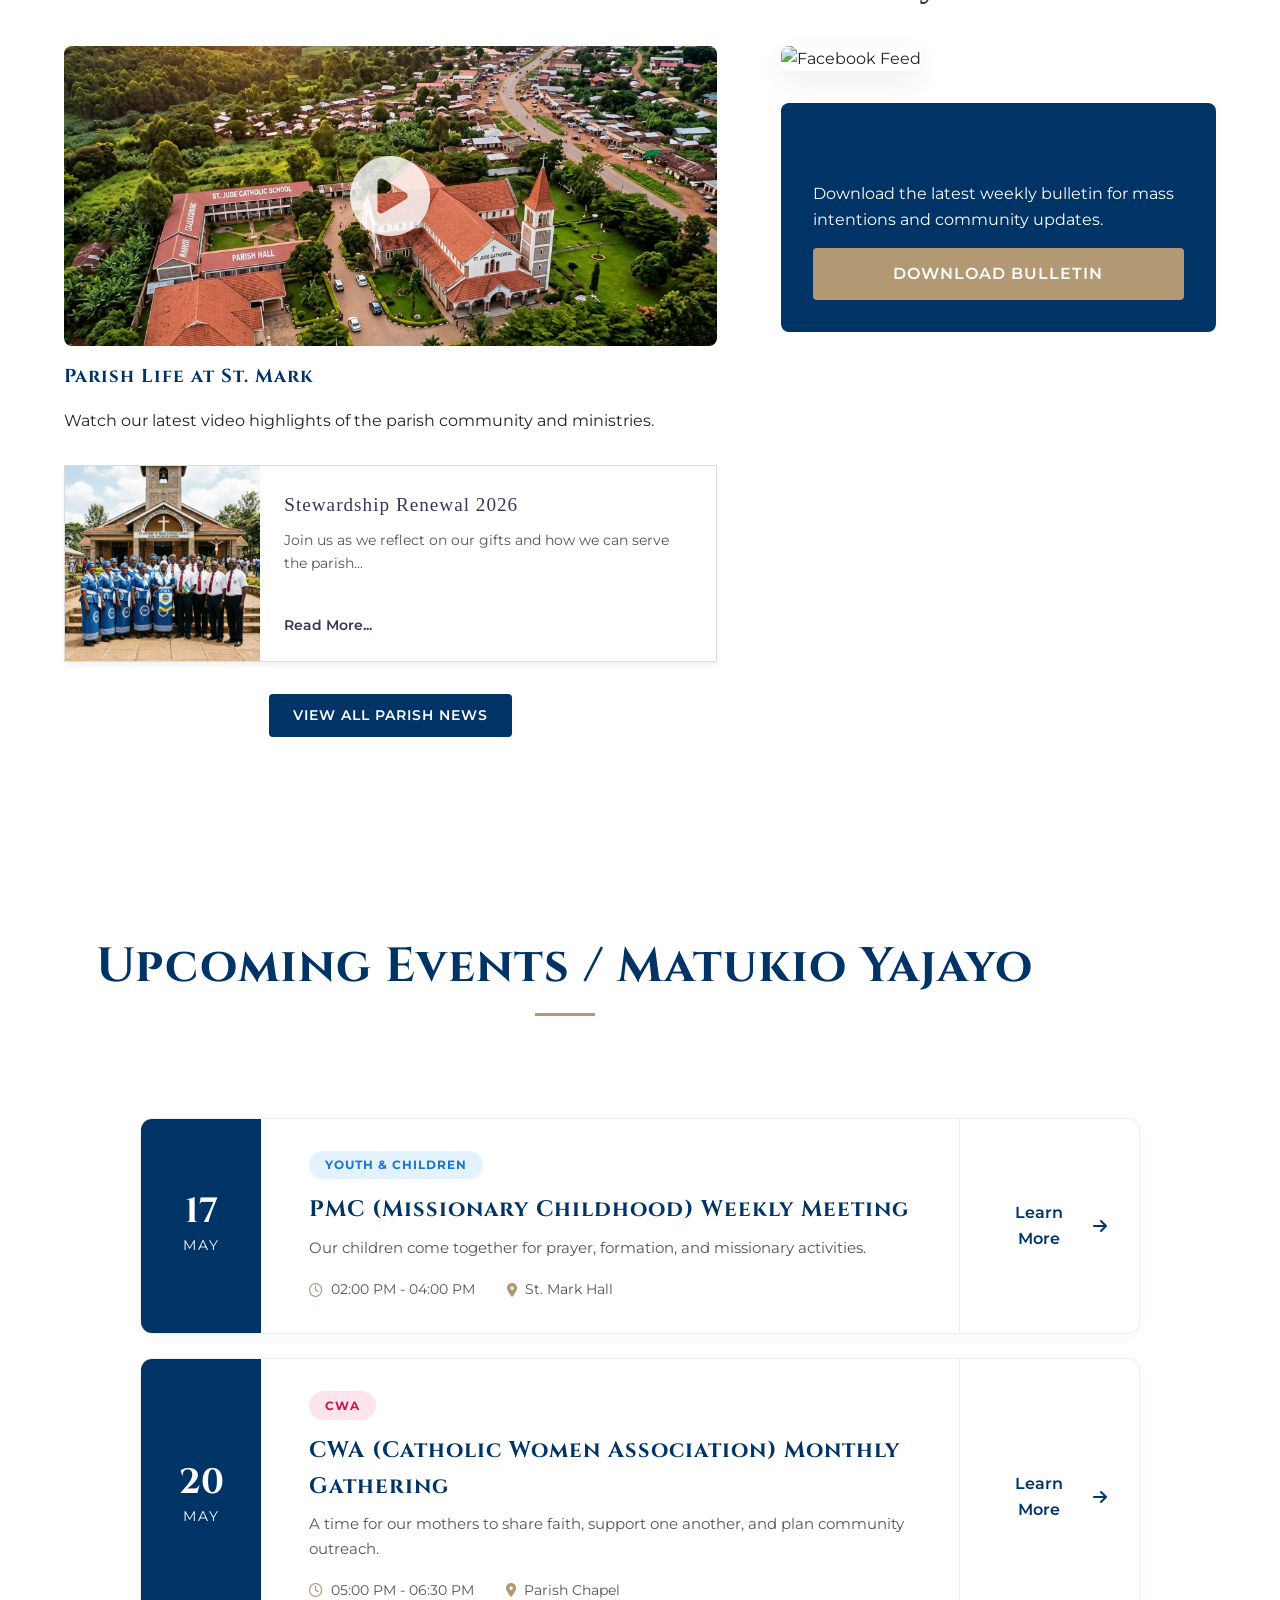
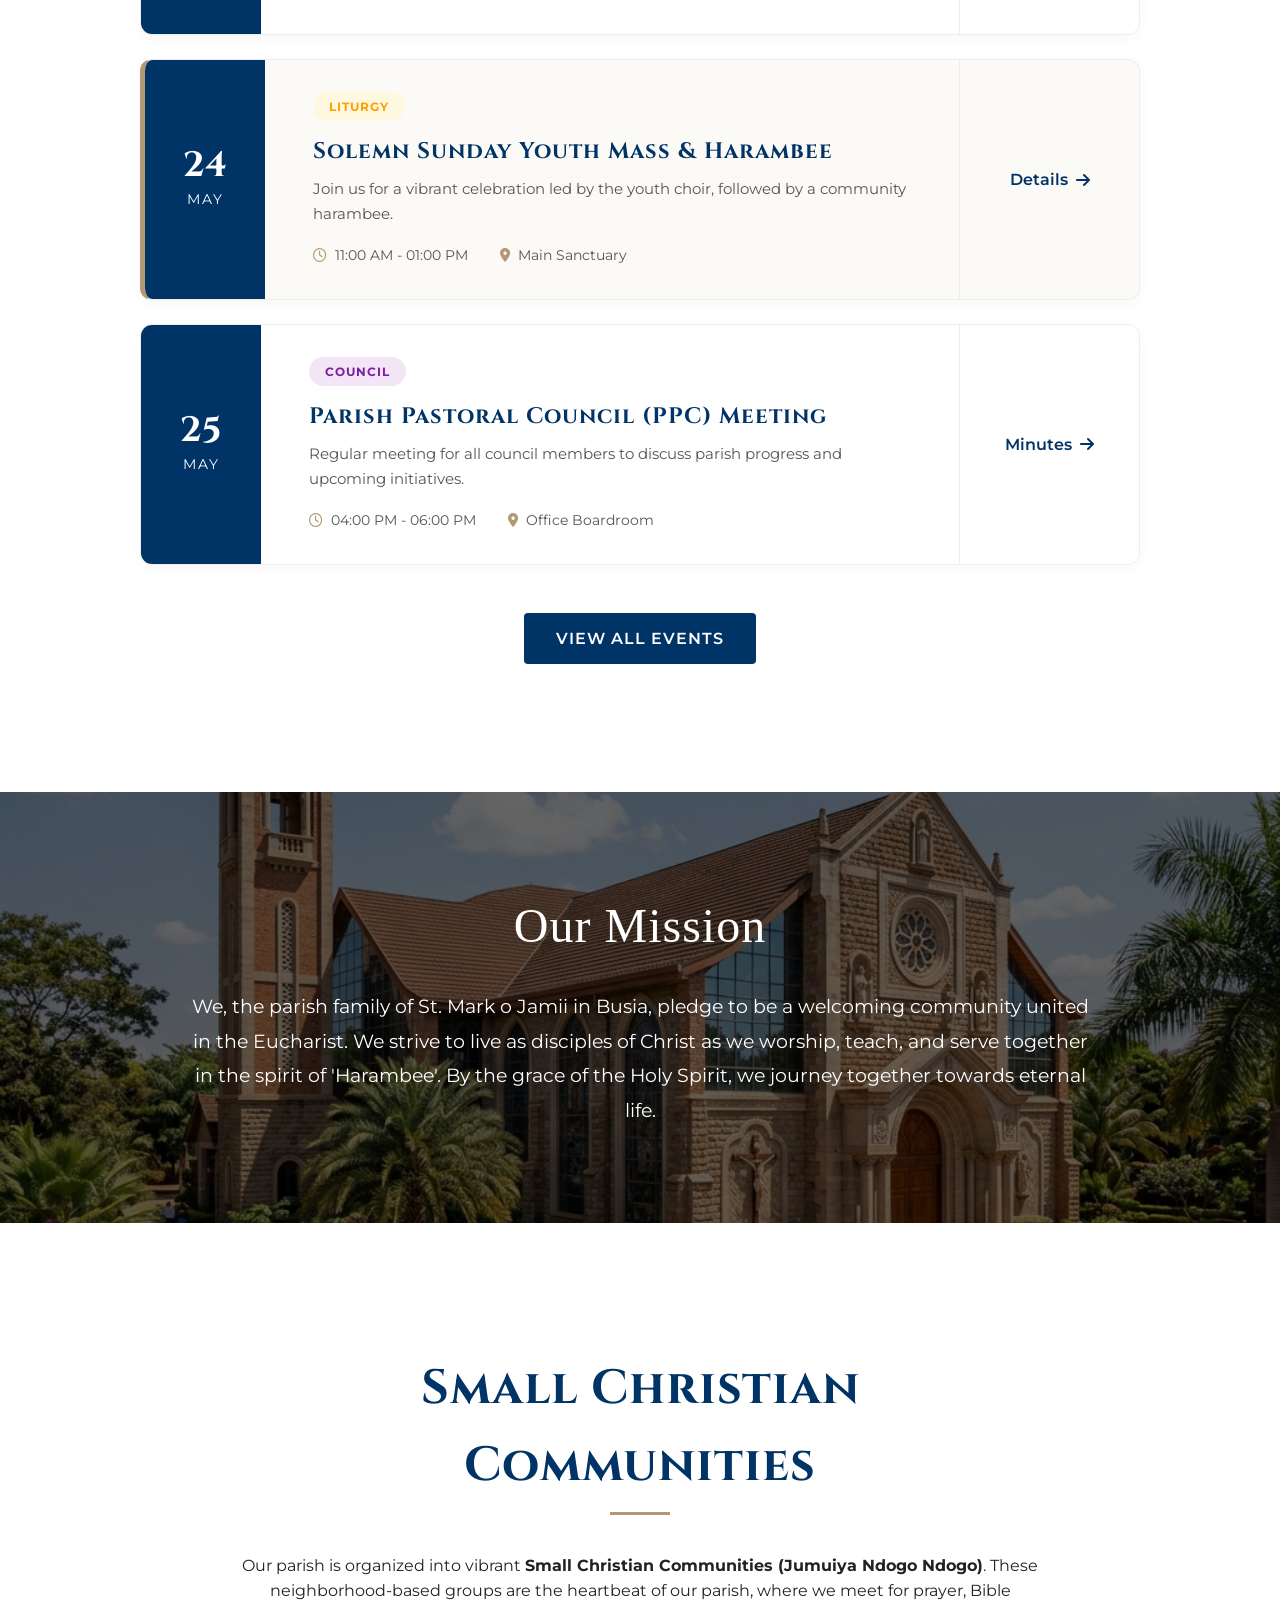
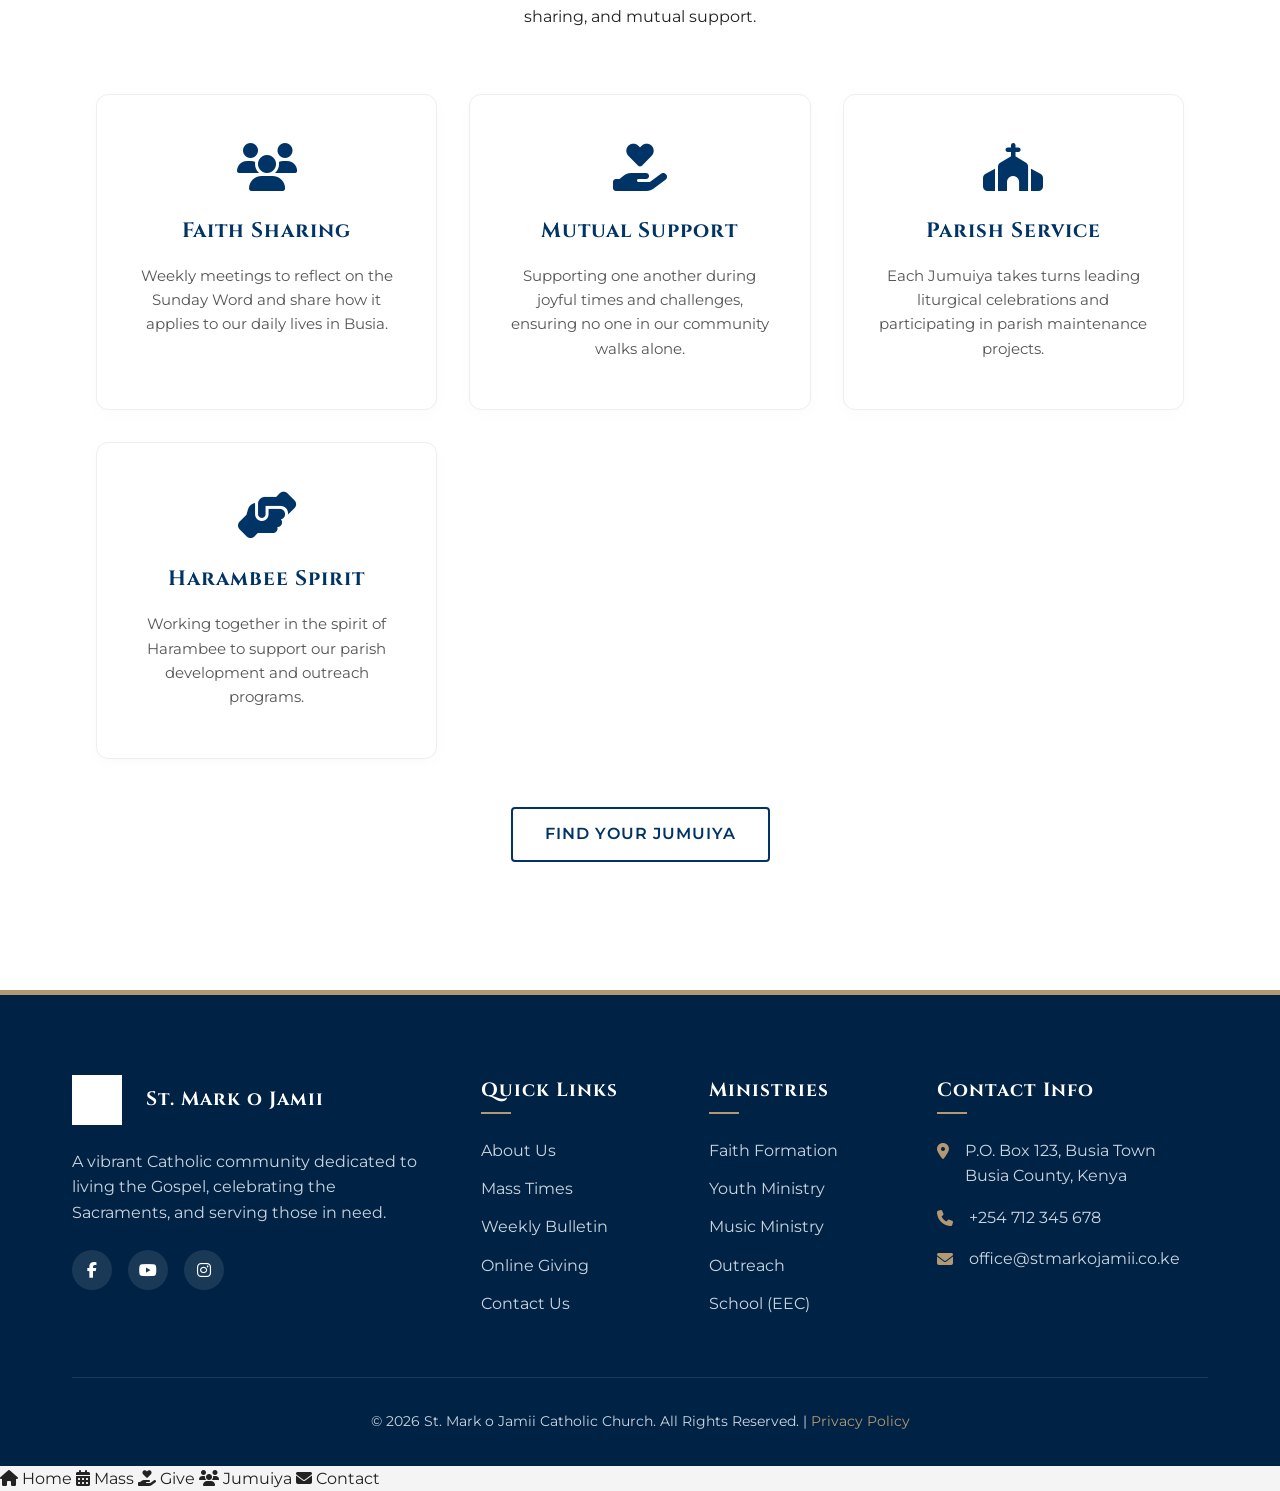
==== commit 7c04701c: "Aligned mobile header and circular links for app-like UX" ====
--- a/page.html
+++ b/page.html
@@ -39,6 +39,9 @@
                     <span>Pay via M-Pesa</span>
                 </a>
             </div>
+            <button class="mobile-menu-btn" id="mobileMenuBtn">
+                <i class="fas fa-bars"></i>
+            </button>
         </div>
         <div class="header-nav-container">
             <nav class="main-nav">
@@ -221,9 +224,6 @@
                 <a href="#"><i class="fab fa-youtube"></i></a>
                 <a href="#"><i class="fas fa-search"></i></a>
             </div>
-            <button class="mobile-menu-btn" id="mobileMenuBtn">
-                <i class="fas fa-bars"></i>
-            </button>
         </div>
     </header>
 
--- a/style.css
+++ b/style.css
@@ -947,20 +947,50 @@
 @media (max-width: 768px) {
     /* Header & Logo */
     .header-top {
-        flex-direction: column;
+        flex-direction: row !important;
+        justify-content: space-between !important;
+        align-items: center !important;
+        padding: 0.8rem 5% !important;
+        background-color: var(--bg-white);
+    }
+
+    .logo {
+        flex-direction: row !important;
+        text-align: left !important;
+        gap: 0.8rem !important;
+        align-items: center !important;
+    }
+
+    .logo img {
+        height: 50px !important;
+    }
+
+    .logo-text h1 {
+        font-size: 1.1rem !important;
+        margin-bottom: 0 !important;
+    }
+
+    .logo-text span {
+        font-size: 0.6rem !important;
+        display: block;
+    }
+
+    .header-nav-container {
+        display: none !important; /* Hide the separate blue bar on mobile */
+    }
+
+    .mobile-menu-btn {
+        display: flex !important;
         align-items: center;
-        gap: 1.5rem;
-        padding: 1.5rem 1rem;
-    }
-
-    .logo {
-        flex-direction: column;
-        text-align: center;
-        gap: 0.5rem;
-    }
-
-    .logo img {
-        height: 70px !important;
+        justify-content: center;
+        background: var(--primary-blue);
+        color: white;
+        border: none;
+        width: 45px;
+        height: 45px;
+        border-radius: 8px;
+        font-size: 1.2rem;
+        cursor: pointer;
     }
 
     .logo-text h1 {
@@ -1012,7 +1042,7 @@
     .hero-overlay-card {
         width: 100%;
         max-width: 100%;
-        padding: 2.5rem 1.5rem;
+        padding: 2rem 1.2rem;
         animation: fadeIn 1s ease-out;
     }
 
@@ -1031,8 +1061,13 @@
     }
 
     .circular-img-wrapper {
-        width: 130px;
-        height: 130px;
+        width: 110px;
+        height: 110px;
+    }
+    
+    .circular-link-item h3 {
+        font-size: 0.8rem !important;
+        margin-top: 1rem;
     }
 
     /* Events Redesign Responsiveness */
@@ -1041,13 +1076,17 @@
     }
 
     .event-date {
-        padding: 1.5rem;
+        padding: 1rem;
         border-bottom: 1px solid rgba(255,255,255,0.1);
     }
 
     .event-content {
-        padding: 2rem 1.5rem;
+        padding: 1.5rem 1rem;
         text-align: center;
+    }
+    
+    .event-content h3 {
+        font-size: 1.3rem !important;
     }
 
     .event-footer {
@@ -1068,7 +1107,11 @@
     }
 
     .scc-card {
-        padding: 2.5rem 1.5rem;
+        padding: 1.5rem 1rem;
+    }
+    
+    .scc-card h3 {
+        font-size: 1.2rem;
     }
 
     /* News Section */
@@ -1116,12 +1159,20 @@
         align-items: center;
         text-align: center;
     }
+
+    .mission-section {
+        padding: 4rem 1rem !important;
+    }
+
+    .mission-content h2 {
+        font-size: 2rem !important;
+    }
 }
 
 /* Super Small Devices */
 @media (max-width: 480px) {
     .circular-container {
-        grid-template-columns: 1fr;
+        grid-template-columns: 1fr 1fr;
     }
 
     .hero-overlay-card h2 {
@@ -1269,3 +1320,122 @@
     padding-left: 0.5rem;
 }
 
+/* ==========================================================================
+   Mobile App-Like Enhancements
+   ========================================================================== */
+
+@media (max-width: 768px) {
+    /* Full Page Feel */
+    body {
+        padding-bottom: 80px !important; /* Space for bottom nav */
+        background-color: #f8fafc; /* Cleaner app-like background */
+    }
+
+    /* Fixed Header for App Feel */
+    .main-header {
+        position: sticky !important;
+        top: 0;
+        z-index: 1000;
+        box-shadow: 0 2px 10px rgba(0,0,0,0.05);
+    }
+
+    .header-top {
+        padding: 0.8rem 1rem !important;
+        background: var(--bg-white);
+    }
+
+    .logo img {
+        height: 50px !important;
+    }
+
+    .logo-text h1 {
+        font-size: 1.2rem;
+    }
+
+    .header-top-links {
+        display: none !important; /* Hide extra links, use bottom nav */
+    }
+
+    /* Hero as "Main Screen" */
+    .hero {
+        min-height: 400px;
+        border-radius: 0 0 30px 30px; /* Rounded bottom like a modern app card */
+        margin-bottom: 2rem;
+    }
+
+    /* Bottom Navigation Bar */
+    .mobile-bottom-nav {
+        display: flex;
+        position: fixed;
+        bottom: 0;
+        left: 0;
+        width: 100%;
+        height: 70px;
+        background-color: var(--bg-white);
+        border-top: 1px solid #eee;
+        justify-content: space-around;
+        align-items: center;
+        z-index: 3000;
+        box-shadow: 0 -5px 20px rgba(0,0,0,0.05);
+        padding-bottom: env(safe-area-inset-bottom); /* Modern iOS support */
+    }
+
+    .nav-item {
+        display: flex;
+        flex-direction: column;
+        align-items: center;
+        justify-content: center;
+        color: #718096;
+        text-decoration: none;
+        font-size: 0.7rem;
+        transition: var(--transition-smooth);
+        flex: 1;
+    }
+
+    .nav-item i {
+        font-size: 1.4rem;
+        margin-bottom: 4px;
+    }
+
+    .nav-item.active {
+        color: var(--primary-blue);
+    }
+
+    .nav-item.active i {
+        transform: scale(1.1);
+        color: var(--primary-blue);
+    }
+
+    /* Section "Cards" */
+    .container {
+        padding: 0 1.2rem;
+    }
+
+    .section-title {
+        font-size: 1.5rem;
+        margin-bottom: 1.5rem;
+        text-align: left !important; /* App style headings */
+        padding-left: 0.5rem;
+        border-left: 4px solid var(--accent-gold);
+    }
+
+    .event-row, .scc-card, .news-card {
+        border-radius: 16px;
+        box-shadow: 0 8px 25px rgba(0,0,0,0.04) !important;
+        border: 1px solid #f0f0f0 !important;
+        margin-bottom: 1.5rem;
+    }
+
+    /* Hide Desktop-heavy elements on Mobile */
+    .main-footer .footer-grid {
+        display: none !important;
+    }
+
+    .footer-bottom {
+        padding: 2rem 1rem 2rem;
+        background: var(--bg-white);
+        color: var(--text-muted);
+        text-align: center;
+    }
+}
+
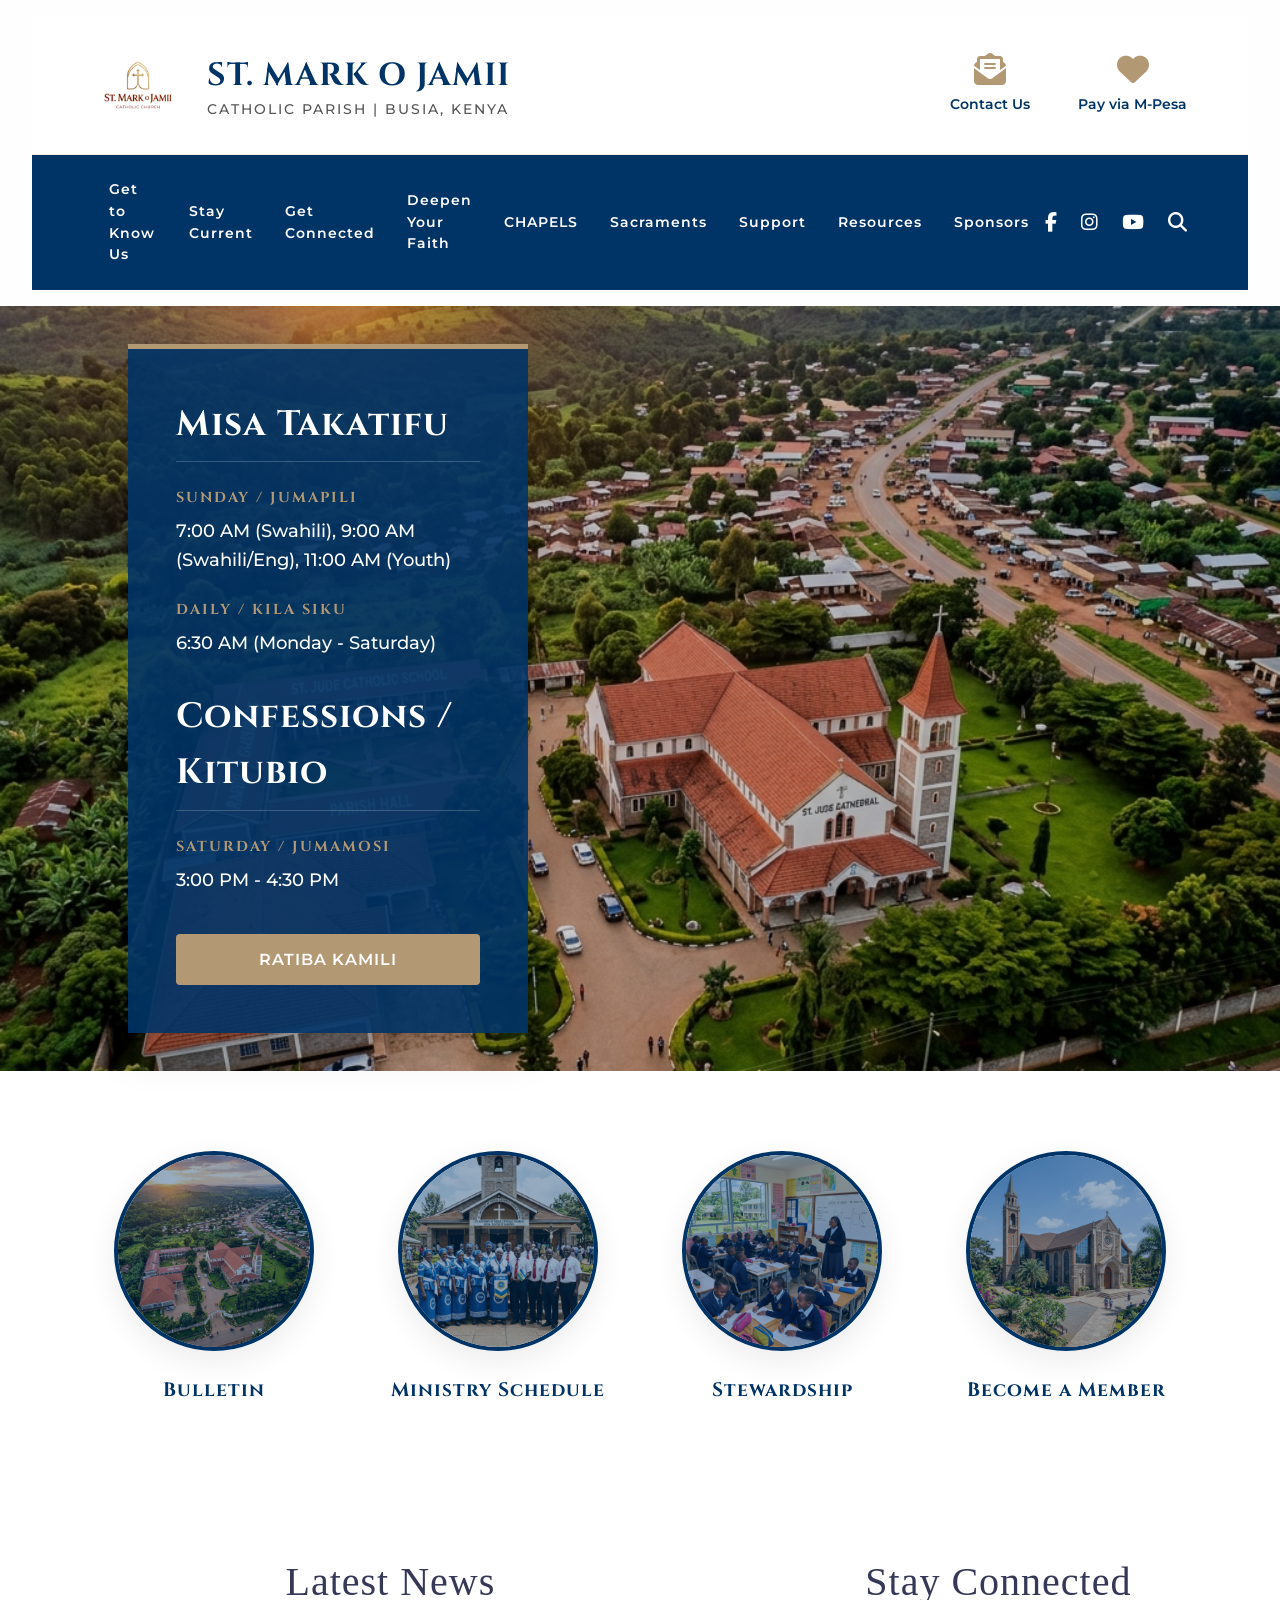
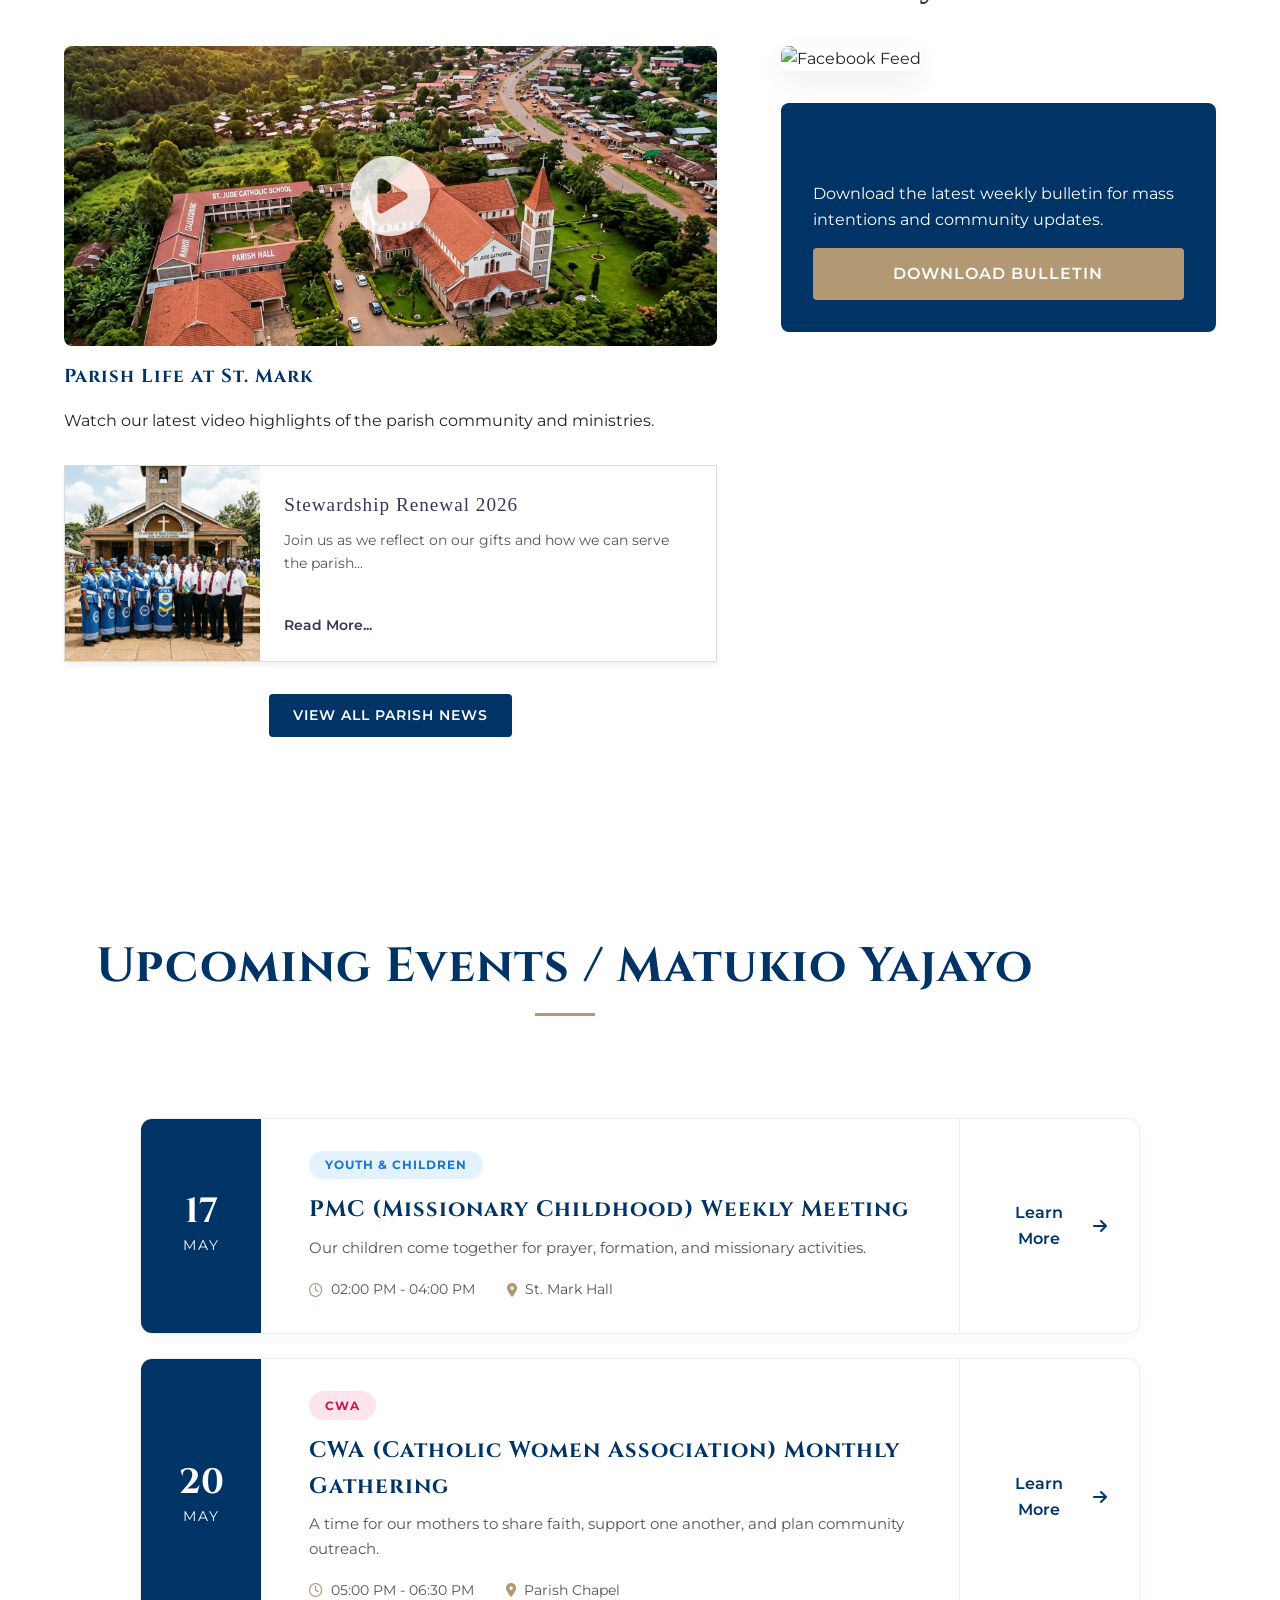
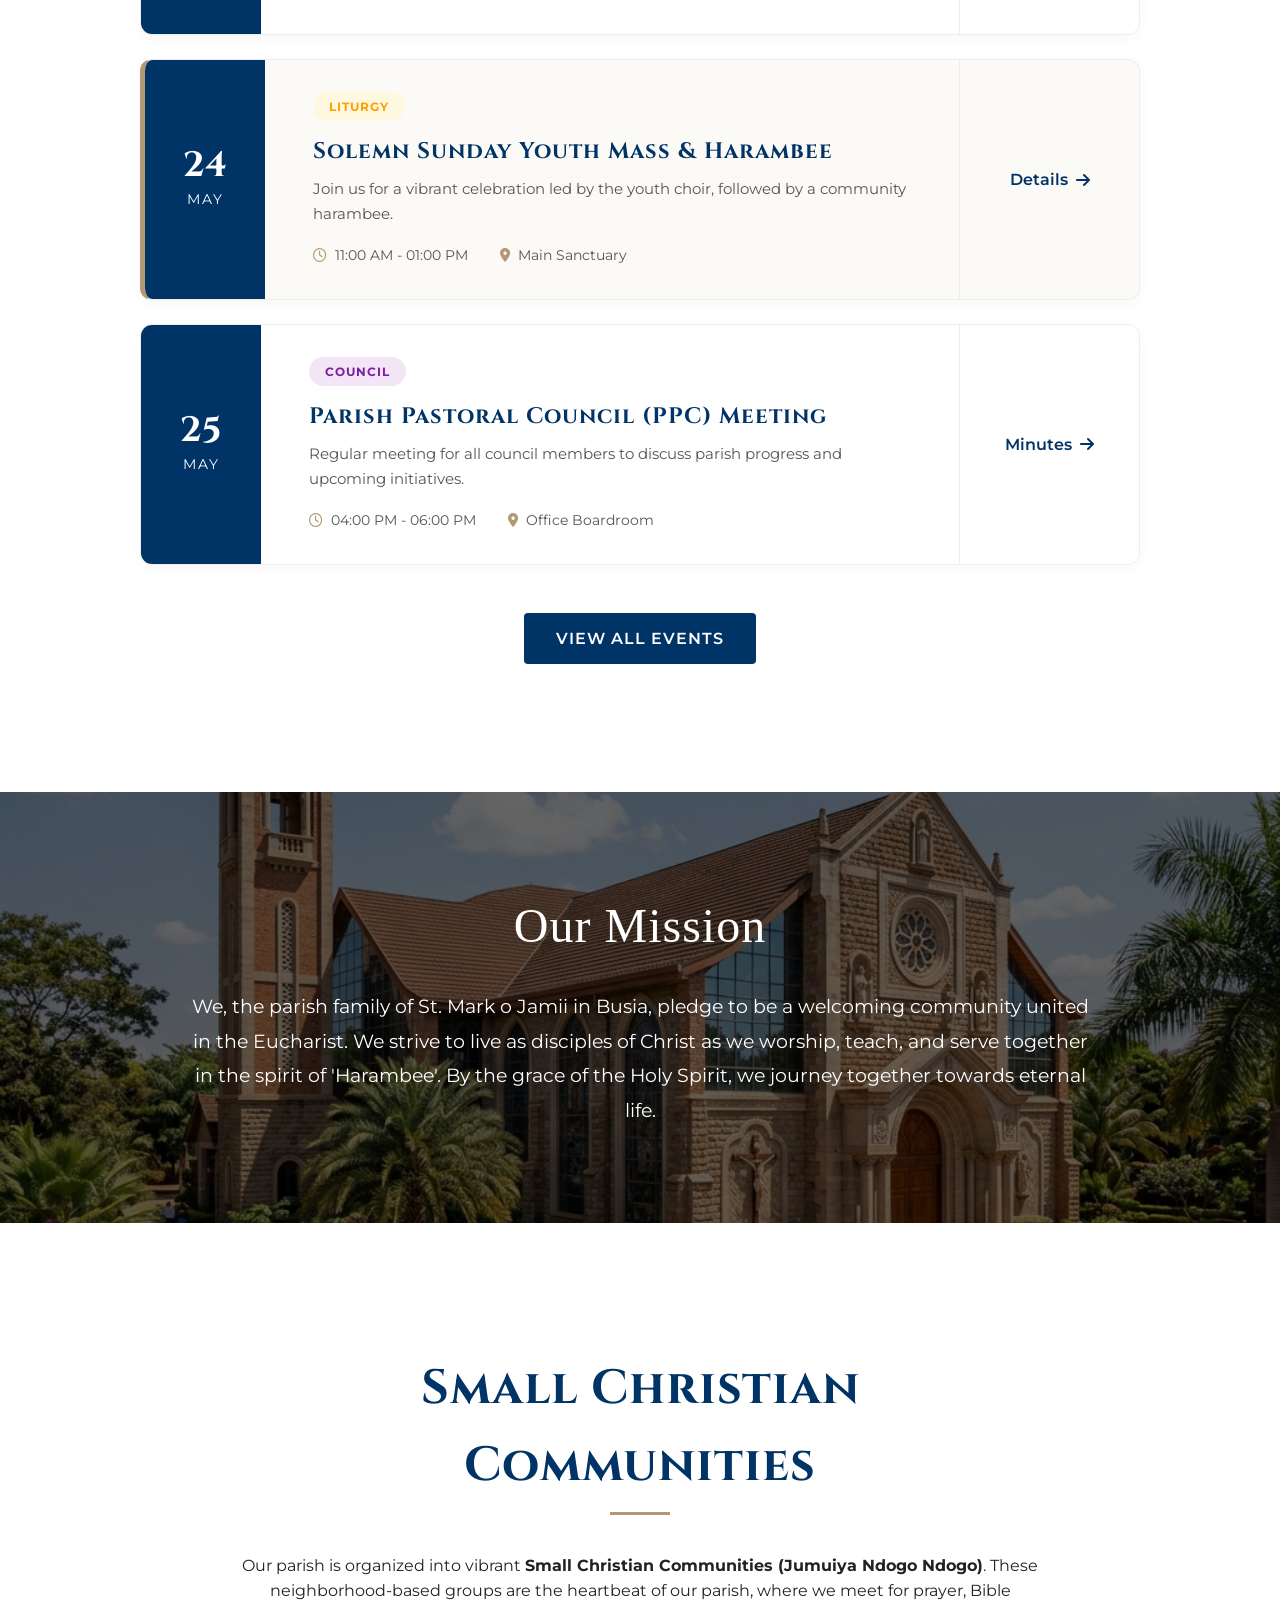
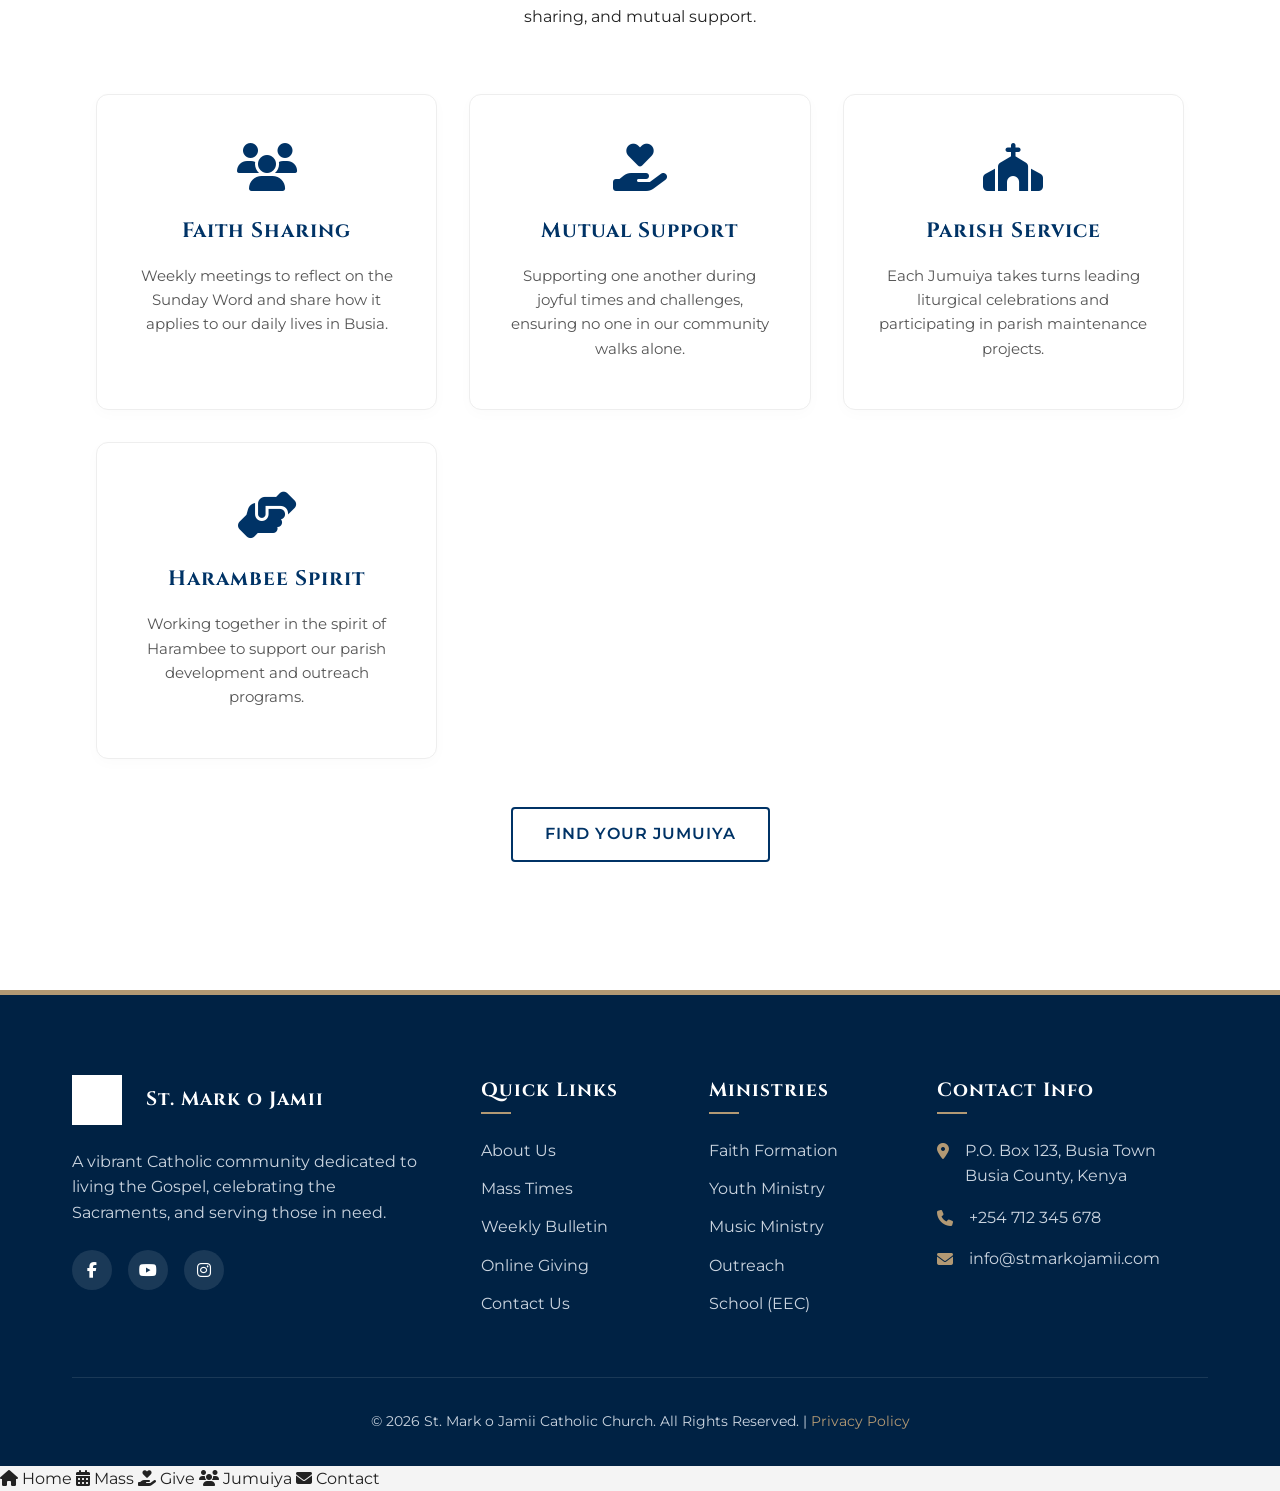
==== commit 5113c75e: "Update changes" ====
--- a/page.html
+++ b/page.html
@@ -337,7 +337,7 @@
                         </li>
                         <li>
                             <i class="fas fa-envelope"></i>
-                            <span>office@stmarkojamii.co.ke</span>
+                            <span>info@stmarkojamii.com</span>
                         </li>
                     </ul>
                 </div>
